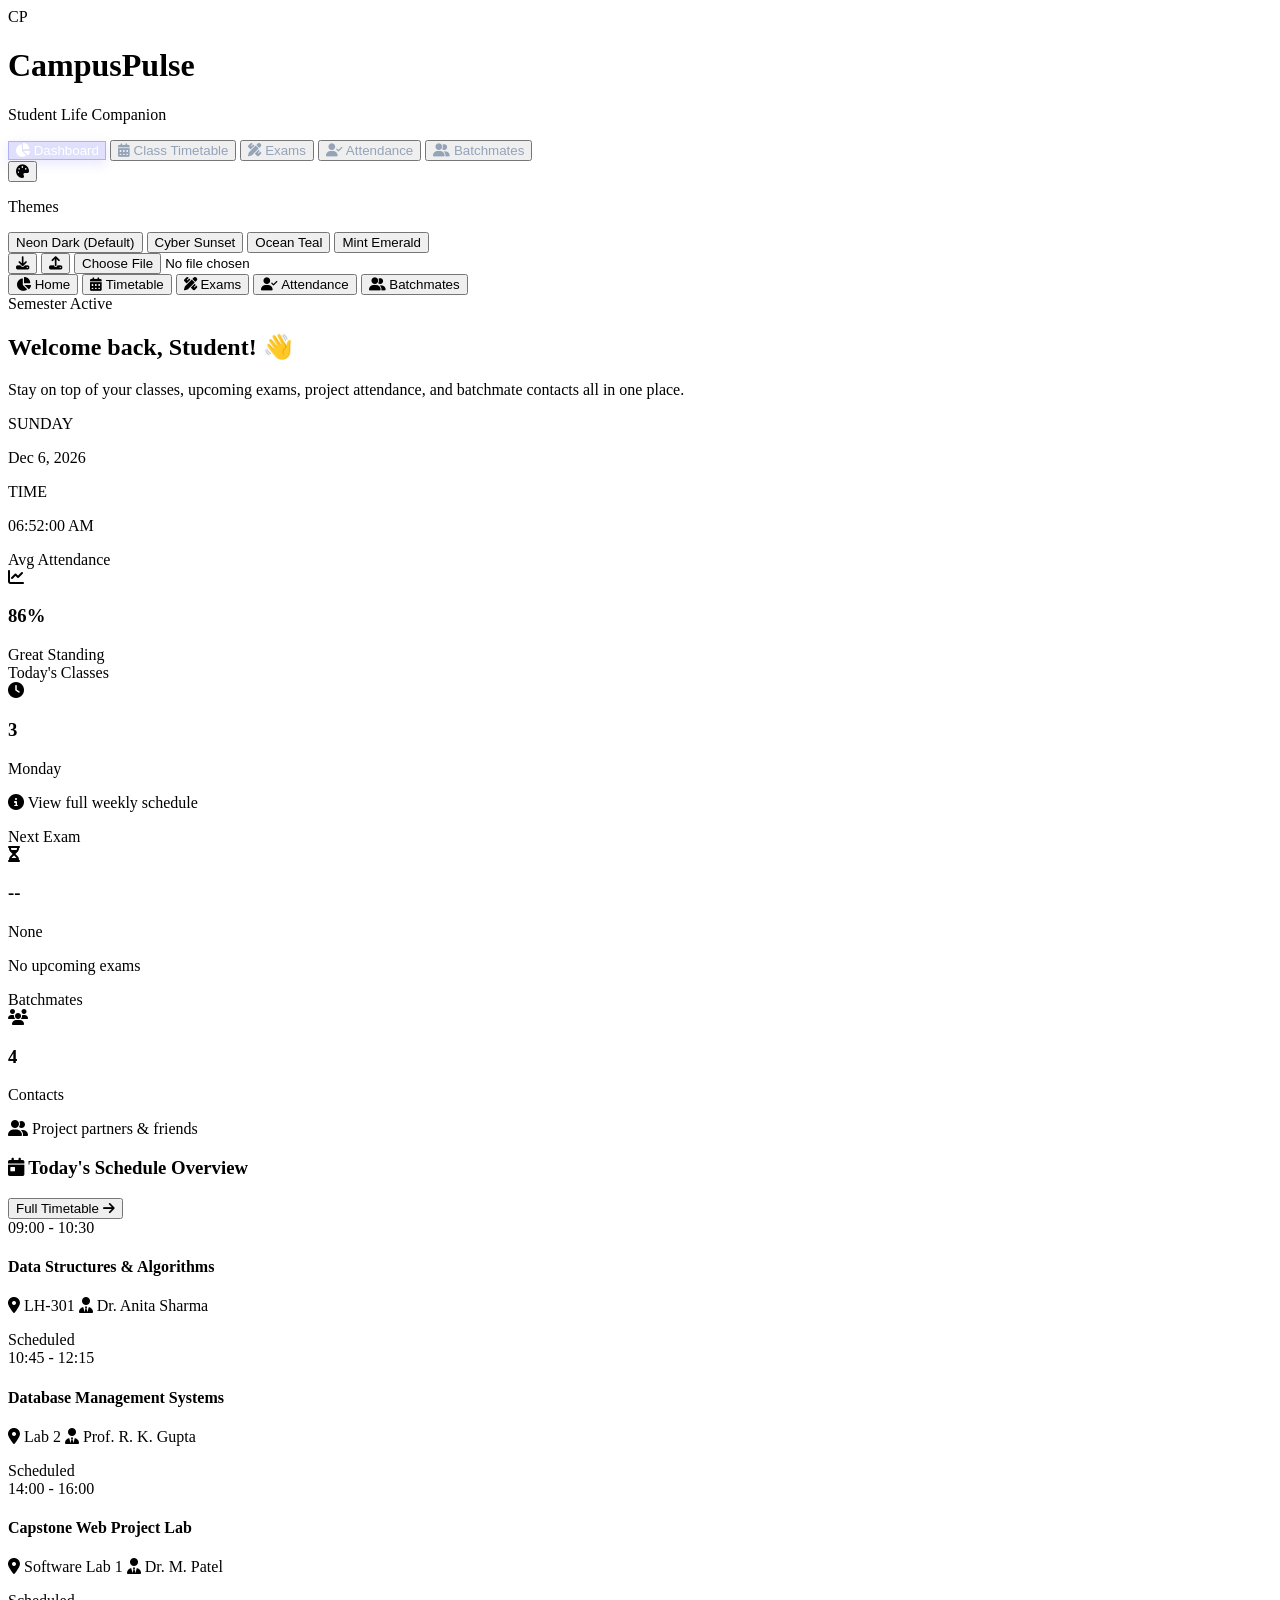
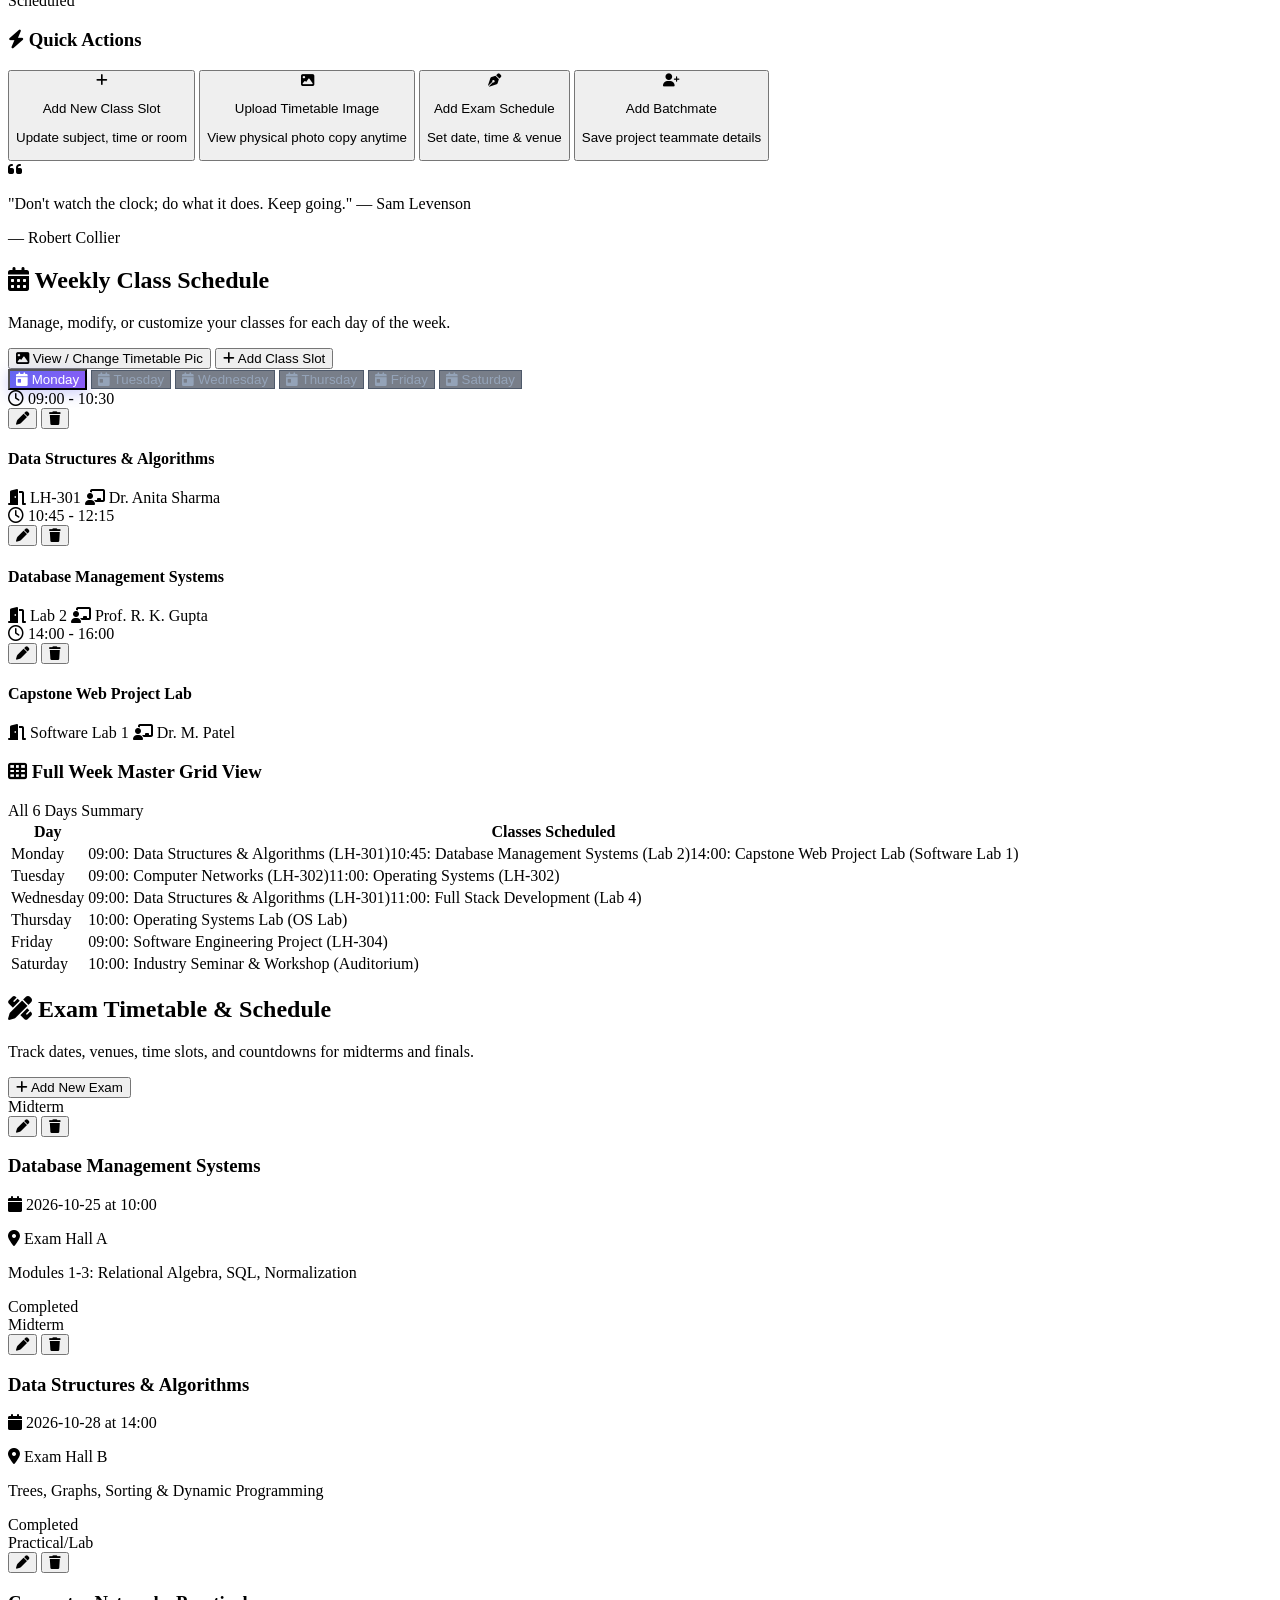
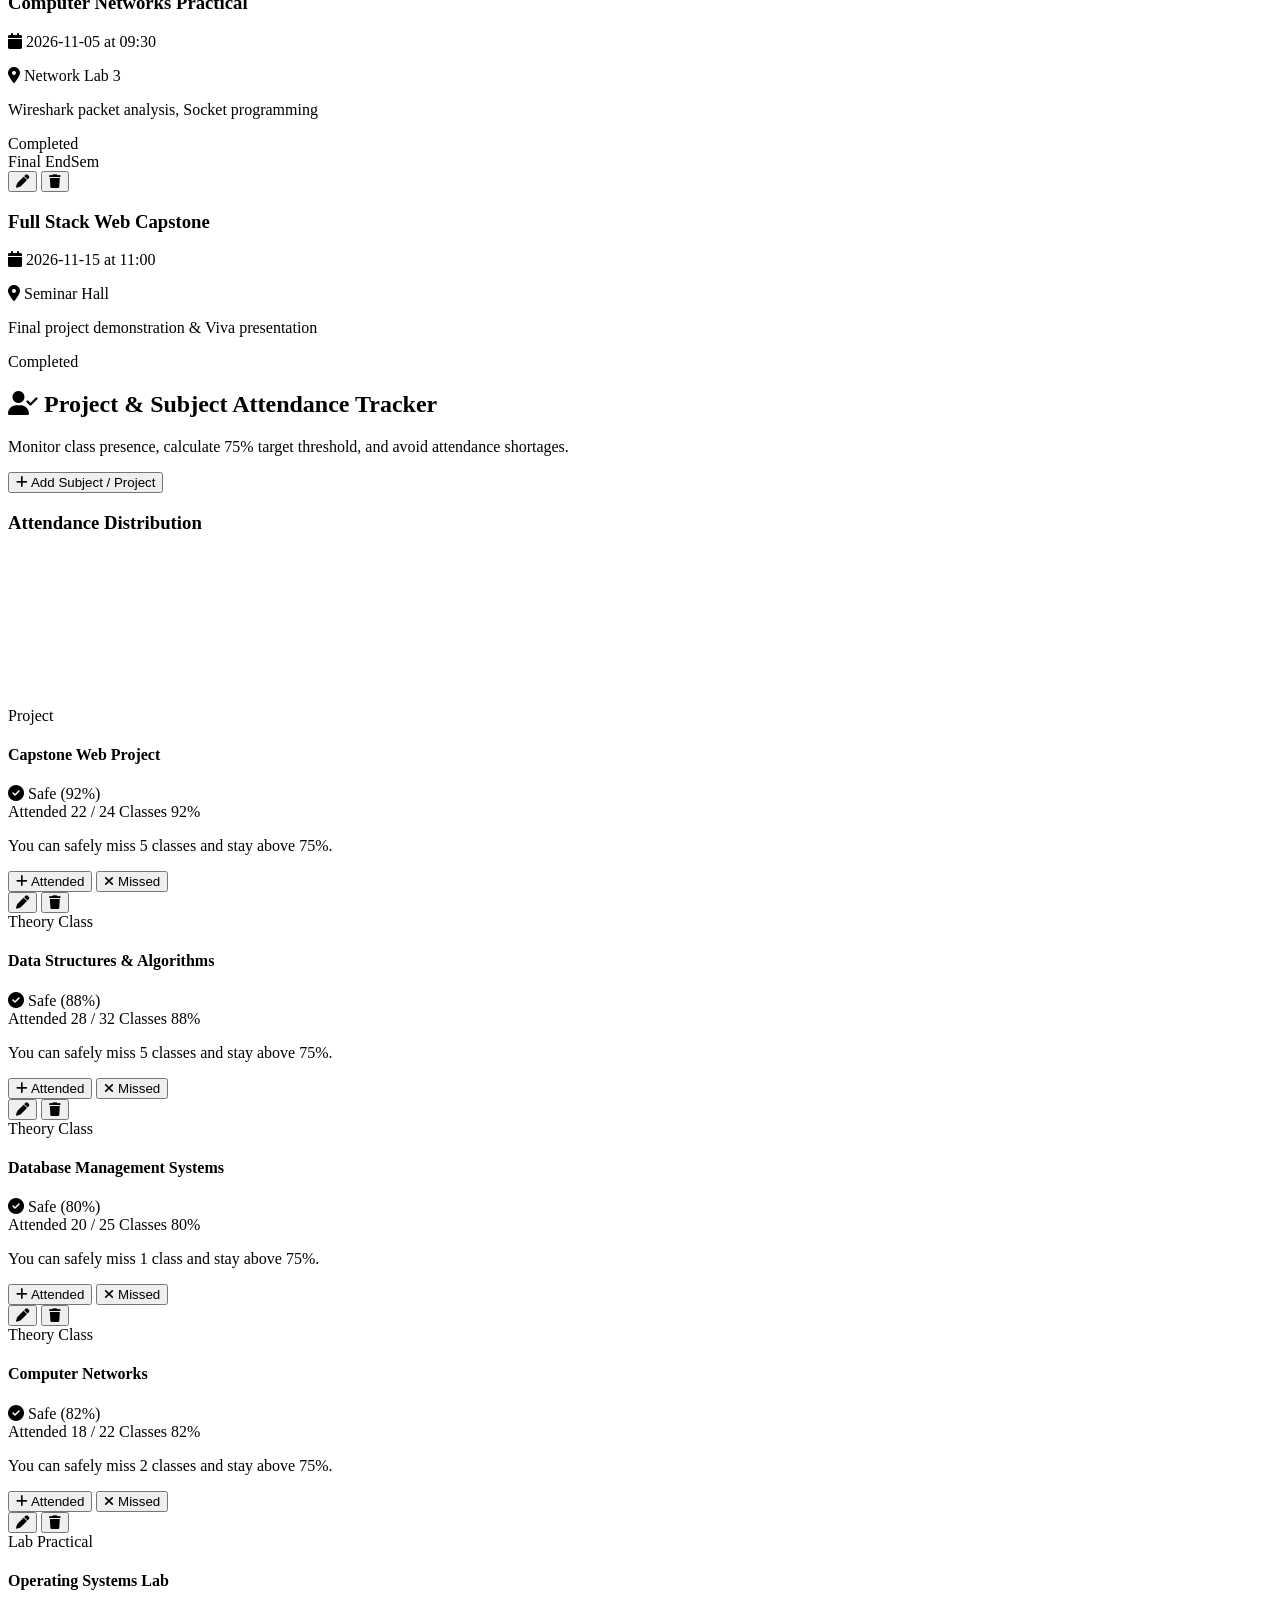
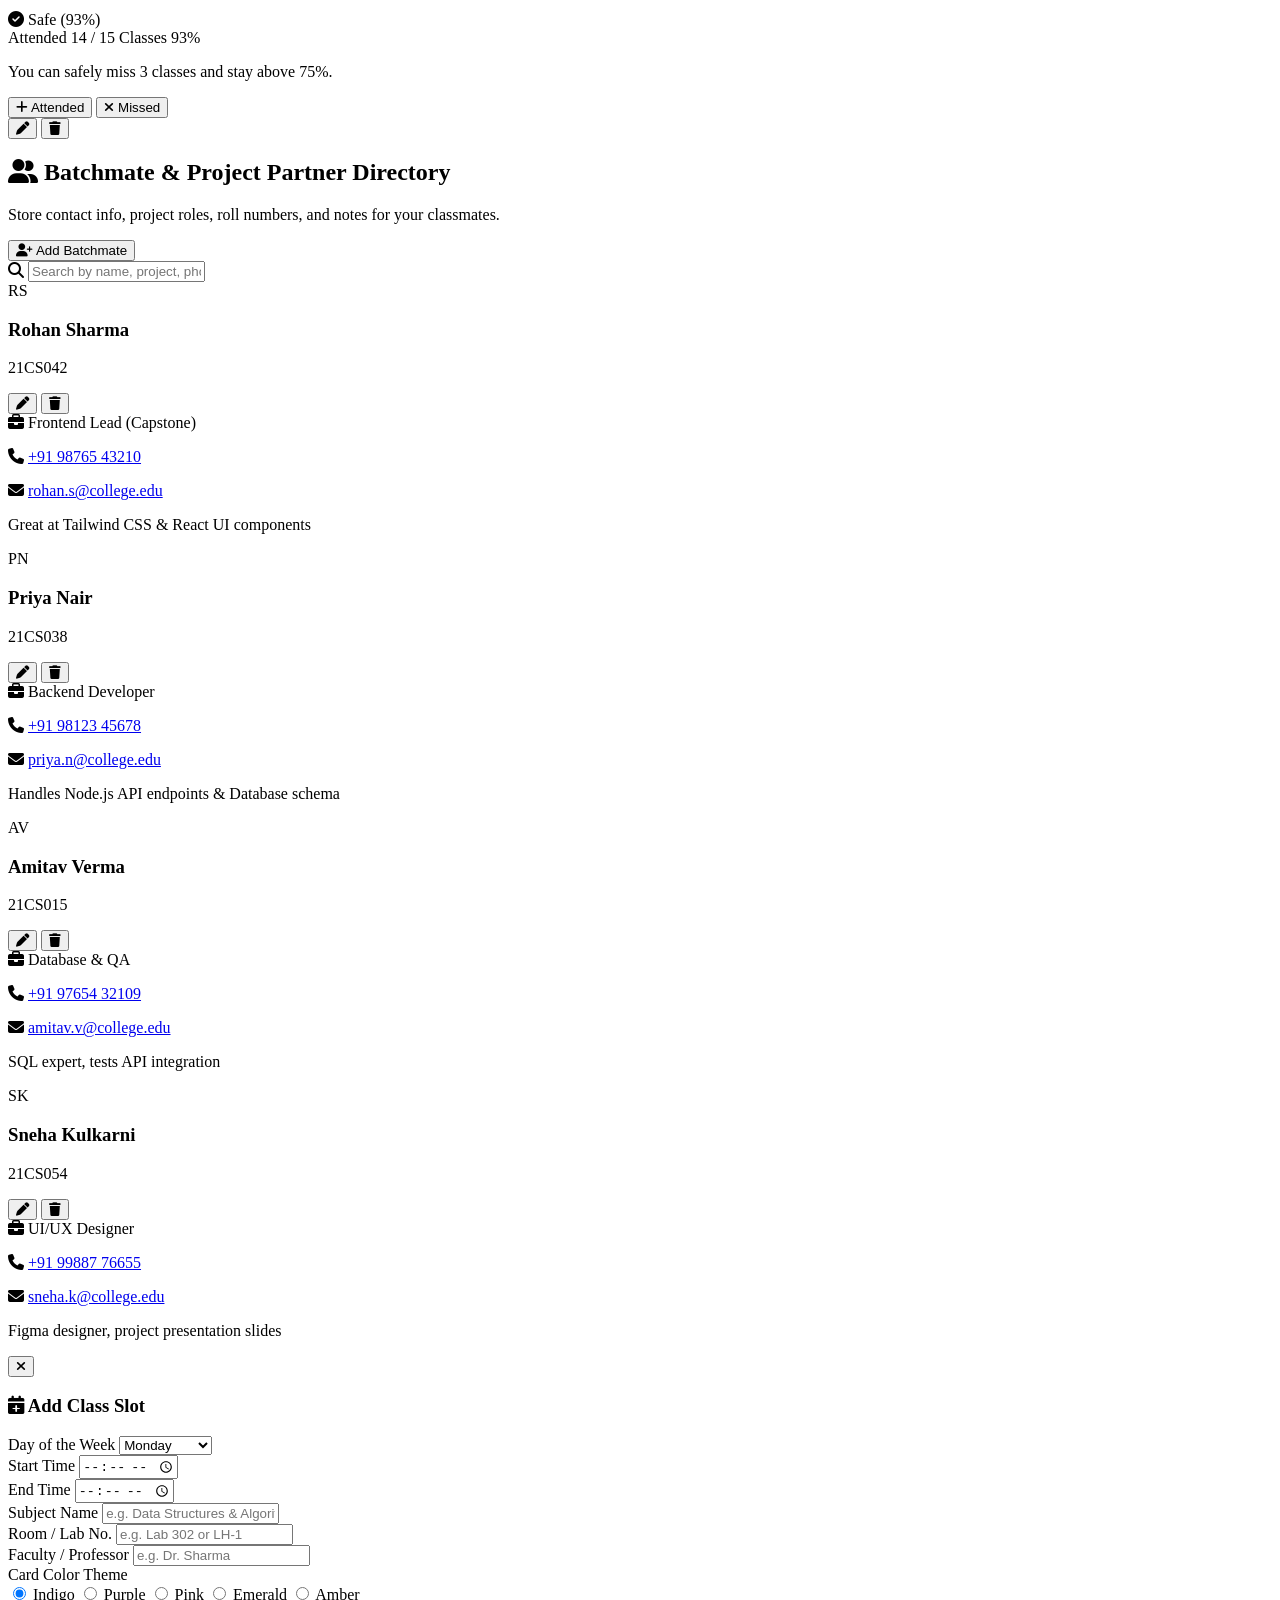
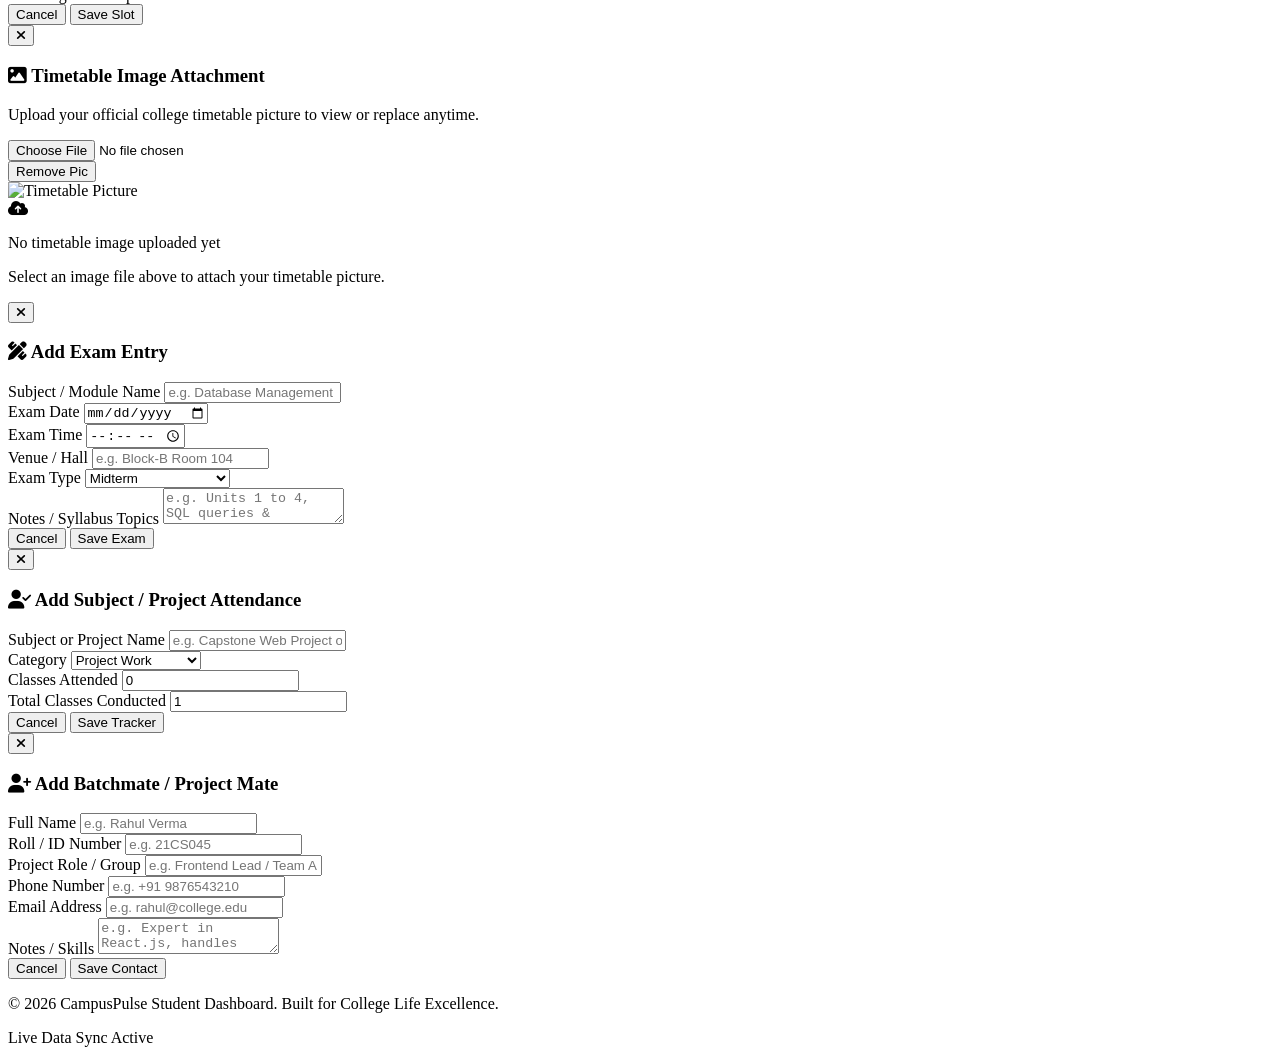
==== index.html @ f164ebaf "Initial commit for CampusPulse Student Dashboard" ====
<!DOCTYPE html>
<html lang="en" class="dark">
<head>
    <meta charset="UTF-8">
    <meta name="viewport" content="width=device-width, initial-scale=1.0">
    <title>CampusPulse - Ultimate Student Dashboard</title>
    <!-- Tailwind CSS CDN -->
    <script src="https://cdn.tailwindcss.com"></script>
    <script>
        tailwind.config = {
            darkMode: 'class',
            theme: {
                extend: {
                    colors: {
                        brand: {
                            50: '#f0f3ff',
                            100: '#e0e7ff',
                            500: '#6366f1',
                            600: '#4f46e5',
                            700: '#4338ca',
                            900: '#1e1b4b',
                        }
                    },
                    fontFamily: {
                        sans: ['Plus Jakarta Sans', 'Inter', 'sans-serif'],
                    }
                }
            }
        }
    </script>
    <!-- Google Fonts -->
    <link rel="preconnect" href="https://fonts.googleapis.com">
    <link rel="preconnect" href="https://fonts.gstatic.com" crossorigin>
    <link href="https://fonts.googleapis.com/css2?family=Plus+Jakarta+Sans:wght@300;400;500;600;700;800&display=swap" rel="stylesheet">
    <!-- FontAwesome & Lucide Icons -->
    <link rel="stylesheet" href="https://cdnjs.cloudflare.com/ajax/libs/font-awesome/6.4.0/css/all.min.css">
    <!-- Chart.js -->
    <script src="https://cdn.jsdelivr.net/npm/chart.js"></script>
    <!-- Web App Manifest for Mobile Installation -->
    <link rel="manifest" href="manifest.json">
    <meta name="theme-color" content="#6366f1">
    <!-- Custom Styles -->
    <link rel="stylesheet" href="styles.css">
</head>
<body class="bg-slate-900 text-slate-100 font-sans min-h-screen flex flex-col transition-colors duration-300 antialiased selection:bg-indigo-500 selection:text-white">

    <!-- Header / Navigation Bar -->
    <header class="sticky top-0 z-40 backdrop-blur-md bg-slate-900/80 border-b border-slate-800/80 px-4 lg:px-8 py-3 transition-all">
        <div class="max-w-7xl mx-auto flex items-center justify-between gap-4">
            <!-- Brand Logo -->
            <div class="flex items-center gap-3">
                <div class="w-10 h-10 rounded-xl bg-gradient-to-tr from-indigo-600 via-purple-600 to-pink-500 flex items-center justify-center shadow-lg shadow-indigo-500/20 text-white font-extrabold text-xl tracking-wider">
                    CP
                </div>
                <div>
                    <h1 class="font-bold text-lg leading-tight bg-gradient-to-r from-indigo-400 via-purple-300 to-pink-400 bg-clip-text text-transparent">CampusPulse</h1>
                    <p class="text-xs text-slate-400 font-medium">Student Life Companion</p>
                </div>
            </div>

            <!-- Quick Navigation Tabs -->
            <nav class="hidden md:flex items-center gap-1 bg-slate-800/60 p-1 rounded-xl border border-slate-700/50">
                <button onclick="switchTab('dashboard')" id="nav-dashboard" class="nav-btn active flex items-center gap-2 px-4 py-2 rounded-lg text-sm font-semibold transition-all">
                    <i class="fa-solid fa-chart-pie text-indigo-400"></i> Dashboard
                </button>
                <button onclick="switchTab('timetable')" id="nav-timetable" class="nav-btn flex items-center gap-2 px-4 py-2 rounded-lg text-sm font-semibold transition-all">
                    <i class="fa-solid fa-calendar-days text-purple-400"></i> Class Timetable
                </button>
                <button onclick="switchTab('exams')" id="nav-exams" class="nav-btn flex items-center gap-2 px-4 py-2 rounded-lg text-sm font-semibold transition-all">
                    <i class="fa-solid fa-pen-ruler text-pink-400"></i> Exams
                </button>
                <button onclick="switchTab('attendance')" id="nav-attendance" class="nav-btn flex items-center gap-2 px-4 py-2 rounded-lg text-sm font-semibold transition-all">
                    <i class="fa-solid fa-user-check text-emerald-400"></i> Attendance
                </button>
                <button onclick="switchTab('batchmates')" id="nav-batchmates" class="nav-btn flex items-center gap-2 px-4 py-2 rounded-lg text-sm font-semibold transition-all">
                    <i class="fa-solid fa-user-group text-amber-400"></i> Batchmates
                </button>
            </nav>

            <!-- Actions & Theme Toggle -->
            <div class="flex items-center gap-2">
                <!-- Theme Palette Selector -->
                <div class="relative group">
                    <button class="p-2.5 rounded-xl bg-slate-800 hover:bg-slate-700 border border-slate-700/60 text-slate-300 transition-all flex items-center gap-2" title="Change Theme">
                        <i class="fa-solid fa-palette text-pink-400"></i>
                    </button>
                    <div class="absolute right-0 top-full mt-2 w-48 bg-slate-800 border border-slate-700 rounded-xl shadow-2xl p-2 hidden group-hover:block z-50 animate-fade-in">
                        <p class="text-xs font-semibold text-slate-400 px-2 py-1 uppercase tracking-wider">Themes</p>
                        <button onclick="setTheme('neon')" class="w-full text-left px-3 py-2 rounded-lg text-xs font-medium hover:bg-slate-700 flex items-center gap-2">
                            <span class="w-3 h-3 rounded-full bg-gradient-to-r from-purple-500 to-indigo-500"></span> Neon Dark (Default)
                        </button>
                        <button onclick="setTheme('sunset')" class="w-full text-left px-3 py-2 rounded-lg text-xs font-medium hover:bg-slate-700 flex items-center gap-2">
                            <span class="w-3 h-3 rounded-full bg-gradient-to-r from-amber-500 to-rose-500"></span> Cyber Sunset
                        </button>
                        <button onclick="setTheme('ocean')" class="w-full text-left px-3 py-2 rounded-lg text-xs font-medium hover:bg-slate-700 flex items-center gap-2">
                            <span class="w-3 h-3 rounded-full bg-gradient-to-r from-cyan-500 to-blue-500"></span> Ocean Teal
                        </button>
                        <button onclick="setTheme('emerald')" class="w-full text-left px-3 py-2 rounded-lg text-xs font-medium hover:bg-slate-700 flex items-center gap-2">
                            <span class="w-3 h-3 rounded-full bg-gradient-to-r from-emerald-500 to-teal-500"></span> Mint Emerald
                        </button>
                    </div>
                </div>

                <!-- Export / Import Data -->
                <button onclick="exportData()" class="p-2.5 rounded-xl bg-slate-800 hover:bg-slate-700 border border-slate-700/60 text-slate-300 transition-all" title="Backup Data (JSON)">
                    <i class="fa-solid fa-download text-indigo-400"></i>
                </button>
                <button onclick="document.getElementById('import-file-input').click()" class="p-2.5 rounded-xl bg-slate-800 hover:bg-slate-700 border border-slate-700/60 text-slate-300 transition-all" title="Restore Data">
                    <i class="fa-solid fa-upload text-purple-400"></i>
                </button>
                <input type="file" id="import-file-input" class="hidden" accept=".json" onchange="importData(event)">
            </div>
        </div>

        <!-- Mobile Bottom Nav -->
        <div class="md:hidden flex items-center justify-around mt-3 pt-2 border-t border-slate-800/80 text-xs">
            <button onclick="switchTab('dashboard')" id="mob-nav-dashboard" class="flex flex-col items-center gap-1 py-1 text-slate-400 hover:text-indigo-400 font-medium">
                <i class="fa-solid fa-chart-pie text-base"></i> Home
            </button>
            <button onclick="switchTab('timetable')" id="mob-nav-timetable" class="flex flex-col items-center gap-1 py-1 text-slate-400 hover:text-purple-400 font-medium">
                <i class="fa-solid fa-calendar-days text-base"></i> Timetable
            </button>
            <button onclick="switchTab('exams')" id="mob-nav-exams" class="flex flex-col items-center gap-1 py-1 text-slate-400 hover:text-pink-400 font-medium">
                <i class="fa-solid fa-pen-ruler text-base"></i> Exams
            </button>
            <button onclick="switchTab('attendance')" id="mob-nav-attendance" class="flex flex-col items-center gap-1 py-1 text-slate-400 hover:text-emerald-400 font-medium">
                <i class="fa-solid fa-user-check text-base"></i> Attendance
            </button>
            <button onclick="switchTab('batchmates')" id="mob-nav-batchmates" class="flex flex-col items-center gap-1 py-1 text-slate-400 hover:text-amber-400 font-medium">
                <i class="fa-solid fa-user-group text-base"></i> Batchmates
            </button>
        </div>
    </header>

    <!-- Main Workspace Container -->
    <main class="max-w-7xl mx-auto w-full px-4 lg:px-8 py-6 flex-1 space-y-6">

        <!-- ==================== TAB 1: DASHBOARD ==================== -->
        <section id="tab-dashboard" class="tab-content space-y-6">
            <!-- Welcome Header Card -->
            <div class="relative overflow-hidden rounded-3xl bg-gradient-to-r from-indigo-900/90 via-purple-900/70 to-slate-900 border border-indigo-500/20 p-6 lg:p-8 shadow-2xl">
                <div class="absolute -right-10 -bottom-10 w-64 h-64 bg-indigo-500/10 rounded-full blur-3xl pointer-events-none"></div>
                <div class="absolute right-32 -top-10 w-48 h-48 bg-pink-500/10 rounded-full blur-3xl pointer-events-none"></div>

                <div class="relative z-10 flex flex-col md:flex-row md:items-center justify-between gap-6">
                    <div>
                        <div class="inline-flex items-center gap-2 px-3 py-1 rounded-full bg-indigo-500/20 border border-indigo-500/30 text-indigo-300 text-xs font-semibold mb-3">
                            <span class="w-2 h-2 rounded-full bg-emerald-400 animate-pulse"></span> Semester Active
                        </div>
                        <h2 class="text-2xl lg:text-3xl font-extrabold text-white tracking-tight">
                            Welcome back, <span id="greeting-name" class="bg-gradient-to-r from-indigo-300 to-pink-300 bg-clip-text text-transparent">Student</span>! 👋
                        </h2>
                        <p class="text-slate-300 text-sm mt-1 max-w-xl">
                            Stay on top of your classes, upcoming exams, project attendance, and batchmate contacts all in one place.
                        </p>
                    </div>

                    <div class="flex items-center gap-4 bg-slate-800/80 p-4 rounded-2xl border border-slate-700/60 backdrop-blur">
                        <div class="text-center px-2">
                            <p class="text-xs text-slate-400 uppercase font-bold tracking-wider" id="dash-current-day">TODAY</p>
                            <p class="text-xl font-extrabold text-white" id="dash-current-date">-- --</p>
                        </div>
                        <div class="h-8 w-px bg-slate-700"></div>
                        <div class="text-center px-2">
                            <p class="text-xs text-slate-400 uppercase font-bold tracking-wider">TIME</p>
                            <p class="text-xl font-extrabold text-indigo-400" id="dash-clock">00:00</p>
                        </div>
                    </div>
                </div>
            </div>

            <!-- Dashboard Stats Grid -->
            <div class="grid grid-cols-1 sm:grid-cols-2 lg:grid-cols-4 gap-4">
                <!-- Stat 1: Overall Attendance -->
                <div onclick="switchTab('attendance')" class="cursor-pointer group bg-slate-800/50 hover:bg-slate-800 border border-slate-700/60 p-5 rounded-2xl transition-all duration-300 hover:shadow-xl hover:border-emerald-500/40">
                    <div class="flex items-center justify-between mb-3">
                        <span class="text-xs font-bold text-slate-400 uppercase tracking-wider">Avg Attendance</span>
                        <div class="w-10 h-10 rounded-xl bg-emerald-500/10 border border-emerald-500/30 text-emerald-400 flex items-center justify-center text-lg group-hover:scale-110 transition-transform">
                            <i class="fa-solid fa-chart-line"></i>
                        </div>
                    </div>
                    <div class="flex items-baseline justify-between">
                        <h3 id="stat-attendance-pct" class="text-3xl font-extrabold text-white">0%</h3>
                        <span id="stat-attendance-status" class="px-2 py-0.5 rounded-full text-xs font-bold bg-emerald-500/20 text-emerald-300">Target 75%</span>
                    </div>
                    <div class="w-full bg-slate-700/50 h-2 rounded-full mt-3 overflow-hidden">
                        <div id="stat-attendance-bar" class="bg-gradient-to-r from-emerald-500 to-teal-400 h-full rounded-full transition-all duration-500" style="width: 0%"></div>
                    </div>
                </div>

                <!-- Stat 2: Today's Classes -->
                <div onclick="switchTab('timetable')" class="cursor-pointer group bg-slate-800/50 hover:bg-slate-800 border border-slate-700/60 p-5 rounded-2xl transition-all duration-300 hover:shadow-xl hover:border-purple-500/40">
                    <div class="flex items-center justify-between mb-3">
                        <span class="text-xs font-bold text-slate-400 uppercase tracking-wider">Today's Classes</span>
                        <div class="w-10 h-10 rounded-xl bg-purple-500/10 border border-purple-500/30 text-purple-400 flex items-center justify-center text-lg group-hover:scale-110 transition-transform">
                            <i class="fa-solid fa-clock"></i>
                        </div>
                    </div>
                    <div class="flex items-baseline justify-between">
                        <h3 id="stat-today-classes" class="text-3xl font-extrabold text-white">0</h3>
                        <span class="text-xs text-slate-400" id="stat-today-name">--</span>
                    </div>
                    <p class="text-xs text-slate-400 mt-3 flex items-center gap-1">
                        <i class="fa-solid fa-circle-info text-purple-400"></i> View full weekly schedule
                    </p>
                </div>

                <!-- Stat 3: Next Exam Countdown -->
                <div onclick="switchTab('exams')" class="cursor-pointer group bg-slate-800/50 hover:bg-slate-800 border border-slate-700/60 p-5 rounded-2xl transition-all duration-300 hover:shadow-xl hover:border-pink-500/40">
                    <div class="flex items-center justify-between mb-3">
                        <span class="text-xs font-bold text-slate-400 uppercase tracking-wider">Next Exam</span>
                        <div class="w-10 h-10 rounded-xl bg-pink-500/10 border border-pink-500/30 text-pink-400 flex items-center justify-center text-lg group-hover:scale-110 transition-transform">
                            <i class="fa-solid fa-hourglass-half"></i>
                        </div>
                    </div>
                    <div class="flex items-baseline justify-between">
                        <h3 id="stat-next-exam-days" class="text-3xl font-extrabold text-white">--</h3>
                        <span id="stat-next-exam-name" class="text-xs font-semibold text-pink-300 truncate max-w-[100px]">None</span>
                    </div>
                    <p class="text-xs text-slate-400 mt-3" id="stat-next-exam-date">No upcoming exams</p>
                </div>

                <!-- Stat 4: Total Batchmates -->
                <div onclick="switchTab('batchmates')" class="cursor-pointer group bg-slate-800/50 hover:bg-slate-800 border border-slate-700/60 p-5 rounded-2xl transition-all duration-300 hover:shadow-xl hover:border-amber-500/40">
                    <div class="flex items-center justify-between mb-3">
                        <span class="text-xs font-bold text-slate-400 uppercase tracking-wider">Batchmates</span>
                        <div class="w-10 h-10 rounded-xl bg-amber-500/10 border border-amber-500/30 text-amber-400 flex items-center justify-center text-lg group-hover:scale-110 transition-transform">
                            <i class="fa-solid fa-users"></i>
                        </div>
                    </div>
                    <div class="flex items-baseline justify-between">
                        <h3 id="stat-batchmates-count" class="text-3xl font-extrabold text-white">0</h3>
                        <span class="text-xs text-amber-400 bg-amber-500/10 px-2 py-0.5 rounded-full font-bold">Contacts</span>
                    </div>
                    <p class="text-xs text-slate-400 mt-3 flex items-center gap-1">
                        <i class="fa-solid fa-user-group text-amber-400"></i> Project partners & friends
                    </p>
                </div>
            </div>

            <!-- Two Column Section: Today's Schedule & Attendance Quick Overview -->
            <div class="grid grid-cols-1 lg:grid-cols-3 gap-6">
                <!-- Today's Live Schedule -->
                <div class="lg:col-span-2 bg-slate-800/40 border border-slate-700/60 rounded-3xl p-6 shadow-xl">
                    <div class="flex items-center justify-between mb-5">
                        <h3 class="text-lg font-bold text-white flex items-center gap-2">
                            <i class="fa-solid fa-calendar-day text-indigo-400"></i> Today's Schedule Overview
                        </h3>
                        <button onclick="switchTab('timetable')" class="text-xs font-bold text-indigo-400 hover:text-indigo-300 flex items-center gap-1">
                            Full Timetable <i class="fa-solid fa-arrow-right"></i>
                        </button>
                    </div>

                    <div id="dash-schedule-list" class="space-y-3">
                        <!-- Dynamic schedule items will render here -->
                    </div>
                </div>

                <!-- Quick Exam Radar / Quick Actions -->
                <div class="bg-slate-800/40 border border-slate-700/60 rounded-3xl p-6 shadow-xl flex flex-col justify-between">
                    <div>
                        <h3 class="text-lg font-bold text-white mb-4 flex items-center gap-2">
                            <i class="fa-solid fa-bolt text-amber-400"></i> Quick Actions
                        </h3>

                        <div class="space-y-3">
                            <button onclick="openTimetableModal()" class="w-full text-left p-3.5 rounded-2xl bg-indigo-600/20 border border-indigo-500/30 hover:bg-indigo-600/30 transition-all flex items-center gap-3 group">
                                <div class="w-10 h-10 rounded-xl bg-indigo-600 text-white flex items-center justify-center font-bold text-base shadow group-hover:scale-105 transition-transform">
                                    <i class="fa-solid fa-plus"></i>
                                </div>
                                <div>
                                    <p class="text-sm font-bold text-white">Add New Class Slot</p>
                                    <p class="text-xs text-indigo-300">Update subject, time or room</p>
                                </div>
                            </button>

                            <button onclick="openTimetablePicModal()" class="w-full text-left p-3.5 rounded-2xl bg-purple-600/20 border border-purple-500/30 hover:bg-purple-600/30 transition-all flex items-center gap-3 group">
                                <div class="w-10 h-10 rounded-xl bg-purple-600 text-white flex items-center justify-center font-bold text-base shadow group-hover:scale-105 transition-transform">
                                    <i class="fa-solid fa-image"></i>
                                </div>
                                <div>
                                    <p class="text-sm font-bold text-white">Upload Timetable Image</p>
                                    <p class="text-xs text-purple-300">View physical photo copy anytime</p>
                                </div>
                            </button>

                            <button onclick="openExamModal()" class="w-full text-left p-3.5 rounded-2xl bg-pink-600/20 border border-pink-500/30 hover:bg-pink-600/30 transition-all flex items-center gap-3 group">
                                <div class="w-10 h-10 rounded-xl bg-pink-600 text-white flex items-center justify-center font-bold text-base shadow group-hover:scale-105 transition-transform">
                                    <i class="fa-solid fa-pen-nib"></i>
                                </div>
                                <div>
                                    <p class="text-sm font-bold text-white">Add Exam Schedule</p>
                                    <p class="text-xs text-pink-300">Set date, time & venue</p>
                                </div>
                            </button>

                            <button onclick="openBatchmateModal()" class="w-full text-left p-3.5 rounded-2xl bg-amber-600/20 border border-amber-500/30 hover:bg-amber-600/30 transition-all flex items-center gap-3 group">
                                <div class="w-10 h-10 rounded-xl bg-amber-600 text-white flex items-center justify-center font-bold text-base shadow group-hover:scale-105 transition-transform">
                                    <i class="fa-solid fa-user-plus"></i>
                                </div>
                                <div>
                                    <p class="text-sm font-bold text-white">Add Batchmate</p>
                                    <p class="text-xs text-amber-300">Save project teammate details</p>
                                </div>
                            </button>
                        </div>
                    </div>

                    <!-- Motivational Quote Card -->
                    <div class="mt-6 p-4 rounded-2xl bg-slate-900/60 border border-slate-700/50 text-xs italic text-slate-300 flex items-start gap-3">
                        <i class="fa-solid fa-quote-left text-indigo-400 text-lg"></i>
                        <div>
                            <p id="daily-quote">"Success is the sum of small efforts, repeated day in and day out."</p>
                            <p class="text-[10px] text-slate-400 uppercase font-bold mt-1 font-sans">— Robert Collier</p>
                        </div>
                    </div>
                </div>
            </div>
        </section>


        <!-- ==================== TAB 2: CLASS TIMETABLE ==================== -->
        <section id="tab-timetable" class="tab-content hidden space-y-6">
            <!-- Timetable Top Control Bar -->
            <div class="flex flex-col sm:flex-row items-start sm:items-center justify-between gap-4 bg-slate-800/50 border border-slate-700/60 p-5 rounded-3xl">
                <div>
                    <h2 class="text-xl font-extrabold text-white flex items-center gap-2">
                        <i class="fa-solid fa-calendar-days text-purple-400"></i> Weekly Class Schedule
                    </h2>
                    <p class="text-xs text-slate-400 mt-1">Manage, modify, or customize your classes for each day of the week.</p>
                </div>

                <div class="flex flex-wrap items-center gap-3">
                    <button onclick="openTimetablePicModal()" class="px-4 py-2.5 rounded-xl bg-purple-600/20 hover:bg-purple-600/30 border border-purple-500/40 text-purple-300 text-xs font-bold transition-all flex items-center gap-2">
                        <i class="fa-solid fa-image"></i> View / Change Timetable Pic
                    </button>

                    <button onclick="openTimetableModal()" class="px-4 py-2.5 rounded-xl bg-gradient-to-r from-indigo-600 to-purple-600 hover:from-indigo-500 hover:to-purple-500 text-white text-xs font-bold shadow-lg shadow-indigo-600/25 transition-all flex items-center gap-2">
                        <i class="fa-solid fa-plus"></i> Add Class Slot
                    </button>
                </div>
            </div>

            <!-- Day Selector Tabs -->
            <div class="flex items-center gap-2 overflow-x-auto pb-2 scrollbar-none" id="day-tabs-container">
                <button onclick="selectTimetableDay('Monday')" class="day-tab active px-5 py-2.5 rounded-2xl font-bold text-xs transition-all flex items-center gap-2 whitespace-nowrap">
                    Monday
                </button>
                <button onclick="selectTimetableDay('Tuesday')" class="day-tab px-5 py-2.5 rounded-2xl font-bold text-xs transition-all flex items-center gap-2 whitespace-nowrap">
                    Tuesday
                </button>
                <button onclick="selectTimetableDay('Wednesday')" class="day-tab px-5 py-2.5 rounded-2xl font-bold text-xs transition-all flex items-center gap-2 whitespace-nowrap">
                    Wednesday
                </button>
                <button onclick="selectTimetableDay('Thursday')" class="day-tab px-5 py-2.5 rounded-2xl font-bold text-xs transition-all flex items-center gap-2 whitespace-nowrap">
                    Thursday
                </button>
                <button onclick="selectTimetableDay('Friday')" class="day-tab px-5 py-2.5 rounded-2xl font-bold text-xs transition-all flex items-center gap-2 whitespace-nowrap">
                    Friday
                </button>
                <button onclick="selectTimetableDay('Saturday')" class="day-tab px-5 py-2.5 rounded-2xl font-bold text-xs transition-all flex items-center gap-2 whitespace-nowrap">
                    Saturday
                </button>
            </div>

            <!-- Selected Day Class Slots Grid -->
            <div id="timetable-slots-grid" class="grid grid-cols-1 md:grid-cols-2 lg:grid-cols-3 gap-4">
                <!-- Dynamic timetable cards will render here -->
            </div>

            <!-- Full Week View Grid Accordion/Table -->
            <div class="bg-slate-800/40 border border-slate-700/60 rounded-3xl p-6 shadow-xl mt-8">
                <div class="flex items-center justify-between mb-4">
                    <h3 class="text-base font-bold text-white flex items-center gap-2">
                        <i class="fa-solid fa-table-cells text-indigo-400"></i> Full Week Master Grid View
                    </h3>
                    <span class="text-xs text-slate-400">All 6 Days Summary</span>
                </div>
                <div class="overflow-x-auto">
                    <table class="w-full text-left text-xs border-collapse">
                        <thead>
                            <tr class="border-b border-slate-700/80 text-slate-400 uppercase tracking-wider font-bold">
                                <th class="p-3 w-28">Day</th>
                                <th class="p-3">Classes Scheduled</th>
                            </tr>
                        </thead>
                        <tbody id="master-grid-tbody" class="divide-y divide-slate-800">
                            <!-- Dynamic row contents -->
                        </tbody>
                    </table>
                </div>
            </div>
        </section>


        <!-- ==================== TAB 3: EXAM TIMETABLE ==================== -->
        <section id="tab-exams" class="tab-content hidden space-y-6">
            <!-- Exam Header -->
            <div class="flex flex-col sm:flex-row items-start sm:items-center justify-between gap-4 bg-slate-800/50 border border-slate-700/60 p-5 rounded-3xl">
                <div>
                    <h2 class="text-xl font-extrabold text-white flex items-center gap-2">
                        <i class="fa-solid fa-pen-ruler text-pink-400"></i> Exam Timetable & Schedule
                    </h2>
                    <p class="text-xs text-slate-400 mt-1">Track dates, venues, time slots, and countdowns for midterms and finals.</p>
                </div>

                <button onclick="openExamModal()" class="px-4 py-2.5 rounded-xl bg-gradient-to-r from-pink-600 to-rose-600 hover:from-pink-500 hover:to-rose-500 text-white text-xs font-bold shadow-lg shadow-pink-600/25 transition-all flex items-center gap-2">
                    <i class="fa-solid fa-plus"></i> Add New Exam
                </button>
            </div>

            <!-- Exam List Grid -->
            <div id="exams-grid" class="grid grid-cols-1 md:grid-cols-2 lg:grid-cols-3 gap-5">
                <!-- Dynamic Exam Cards -->
            </div>
        </section>


        <!-- ==================== TAB 4: ATTENDANCE TRACKER ==================== -->
        <section id="tab-attendance" class="tab-content hidden space-y-6">
            <!-- Header -->
            <div class="flex flex-col sm:flex-row items-start sm:items-center justify-between gap-4 bg-slate-800/50 border border-slate-700/60 p-5 rounded-3xl">
                <div>
                    <h2 class="text-xl font-extrabold text-white flex items-center gap-2">
                        <i class="fa-solid fa-user-check text-emerald-400"></i> Project & Subject Attendance Tracker
                    </h2>
                    <p class="text-xs text-slate-400 mt-1">Monitor class presence, calculate 75% target threshold, and avoid attendance shortages.</p>
                </div>

                <button onclick="openAttendanceModal()" class="px-4 py-2.5 rounded-xl bg-gradient-to-r from-emerald-600 to-teal-600 hover:from-emerald-500 hover:to-teal-500 text-white text-xs font-bold shadow-lg shadow-emerald-600/25 transition-all flex items-center gap-2">
                    <i class="fa-solid fa-plus"></i> Add Subject / Project
                </button>
            </div>

            <!-- Attendance Summary & Chart Grid -->
            <div class="grid grid-cols-1 lg:grid-cols-3 gap-6">
                <!-- Chart Card -->
                <div class="bg-slate-800/40 border border-slate-700/60 rounded-3xl p-6 shadow-xl flex flex-col items-center justify-center">
                    <h3 class="text-sm font-bold text-slate-300 uppercase tracking-wider mb-4 text-center">Attendance Distribution</h3>
                    <div class="w-full max-w-[240px] h-[240px] relative flex items-center justify-center">
                        <canvas id="attendanceChart"></canvas>
                    </div>
                </div>

                <!-- Subject Wise Attendance Cards -->
                <div class="lg:col-span-2 space-y-4" id="attendance-list-container">
                    <!-- Dynamic attendance items -->
                </div>
            </div>
        </section>


        <!-- ==================== TAB 5: BATCHMATES DIRECTORY ==================== -->
        <section id="tab-batchmates" class="tab-content hidden space-y-6">
            <!-- Header -->
            <div class="flex flex-col sm:flex-row items-start sm:items-center justify-between gap-4 bg-slate-800/50 border border-slate-700/60 p-5 rounded-3xl">
                <div>
                    <h2 class="text-xl font-extrabold text-white flex items-center gap-2">
                        <i class="fa-solid fa-user-group text-amber-400"></i> Batchmate & Project Partner Directory
                    </h2>
                    <p class="text-xs text-slate-400 mt-1">Store contact info, project roles, roll numbers, and notes for your classmates.</p>
                </div>

                <button onclick="openBatchmateModal()" class="px-4 py-2.5 rounded-xl bg-gradient-to-r from-amber-600 to-orange-600 hover:from-amber-500 hover:to-orange-500 text-white text-xs font-bold shadow-lg shadow-amber-600/25 transition-all flex items-center gap-2">
                    <i class="fa-solid fa-user-plus"></i> Add Batchmate
                </button>
            </div>

            <!-- Search and Filter Bar -->
            <div class="flex flex-col sm:flex-row items-center gap-3">
                <div class="relative flex-1 w-full">
                    <i class="fa-solid fa-magnifying-glass absolute left-4 top-1/2 -translate-y-1/2 text-slate-400 text-sm"></i>
                    <input type="text" id="batchmate-search" oninput="filterBatchmates()" placeholder="Search by name, project, phone or roll number..." class="w-full pl-11 pr-4 py-3 rounded-2xl bg-slate-800/60 border border-slate-700/60 text-sm text-white focus:outline-none focus:border-amber-500/60 transition-all">
                </div>
            </div>

            <!-- Batchmates Grid -->
            <div id="batchmates-grid" class="grid grid-cols-1 md:grid-cols-2 lg:grid-cols-3 gap-5">
                <!-- Dynamic Batchmate Cards -->
            </div>
        </section>

    </main>


    <!-- ==================== MODALS ==================== -->

    <!-- MODAL 1: ADD / EDIT TIMETABLE SLOT -->
    <div id="modal-timetable" class="fixed inset-0 z-50 bg-slate-950/80 backdrop-blur-sm hidden items-center justify-center p-4">
        <div class="bg-slate-900 border border-slate-800 rounded-3xl w-full max-w-lg shadow-2xl p-6 relative animate-scale-up">
            <button onclick="closeModal('modal-timetable')" class="absolute top-5 right-5 text-slate-400 hover:text-white text-lg">
                <i class="fa-solid fa-xmark"></i>
            </button>
            <h3 id="modal-timetable-title" class="text-xl font-bold text-white mb-4 flex items-center gap-2">
                <i class="fa-solid fa-calendar-plus text-indigo-400"></i> Add Class Slot
            </h3>

            <form id="form-timetable" onsubmit="saveTimetableSlot(event)" class="space-y-4">
                <input type="hidden" id="tt-id">

                <div>
                    <label class="block text-xs font-semibold text-slate-300 mb-1">Day of the Week</label>
                    <select id="tt-day" required class="w-full px-4 py-2.5 rounded-xl bg-slate-800 border border-slate-700 text-sm text-white focus:outline-none focus:border-indigo-500">
                        <option value="Monday">Monday</option>
                        <option value="Tuesday">Tuesday</option>
                        <option value="Wednesday">Wednesday</option>
                        <option value="Thursday">Thursday</option>
                        <option value="Friday">Friday</option>
                        <option value="Saturday">Saturday</option>
                    </select>
                </div>

                <div class="grid grid-cols-2 gap-3">
                    <div>
                        <label class="block text-xs font-semibold text-slate-300 mb-1">Start Time</label>
                        <input type="time" id="tt-start-time" required class="w-full px-4 py-2.5 rounded-xl bg-slate-800 border border-slate-700 text-sm text-white focus:outline-none focus:border-indigo-500">
                    </div>
                    <div>
                        <label class="block text-xs font-semibold text-slate-300 mb-1">End Time</label>
                        <input type="time" id="tt-end-time" required class="w-full px-4 py-2.5 rounded-xl bg-slate-800 border border-slate-700 text-sm text-white focus:outline-none focus:border-indigo-500">
                    </div>
                </div>

                <div>
                    <label class="block text-xs font-semibold text-slate-300 mb-1">Subject Name</label>
                    <input type="text" id="tt-subject" required placeholder="e.g. Data Structures & Algorithms" class="w-full px-4 py-2.5 rounded-xl bg-slate-800 border border-slate-700 text-sm text-white focus:outline-none focus:border-indigo-500">
                </div>

                <div class="grid grid-cols-2 gap-3">
                    <div>
                        <label class="block text-xs font-semibold text-slate-300 mb-1">Room / Lab No.</label>
                        <input type="text" id="tt-room" placeholder="e.g. Lab 302 or LH-1" class="w-full px-4 py-2.5 rounded-xl bg-slate-800 border border-slate-700 text-sm text-white focus:outline-none focus:border-indigo-500">
                    </div>
                    <div>
                        <label class="block text-xs font-semibold text-slate-300 mb-1">Faculty / Professor</label>
                        <input type="text" id="tt-teacher" placeholder="e.g. Dr. Sharma" class="w-full px-4 py-2.5 rounded-xl bg-slate-800 border border-slate-700 text-sm text-white focus:outline-none focus:border-indigo-500">
                    </div>
                </div>

                <div>
                    <label class="block text-xs font-semibold text-slate-300 mb-1">Card Color Theme</label>
                    <div class="flex items-center gap-3">
                        <label class="cursor-pointer flex items-center gap-1.5">
                            <input type="radio" name="tt-color" value="indigo" checked class="accent-indigo-500">
                            <span class="w-4 h-4 rounded-full bg-indigo-500 inline-block"></span> Indigo
                        </label>
                        <label class="cursor-pointer flex items-center gap-1.5">
                            <input type="radio" name="tt-color" value="purple" class="accent-purple-500">
                            <span class="w-4 h-4 rounded-full bg-purple-500 inline-block"></span> Purple
                        </label>
                        <label class="cursor-pointer flex items-center gap-1.5">
                            <input type="radio" name="tt-color" value="pink" class="accent-pink-500">
                            <span class="w-4 h-4 rounded-full bg-pink-500 inline-block"></span> Pink
                        </label>
                        <label class="cursor-pointer flex items-center gap-1.5">
                            <input type="radio" name="tt-color" value="emerald" class="accent-emerald-500">
                            <span class="w-4 h-4 rounded-full bg-emerald-500 inline-block"></span> Emerald
                        </label>
                        <label class="cursor-pointer flex items-center gap-1.5">
                            <input type="radio" name="tt-color" value="amber" class="accent-amber-500">
                            <span class="w-4 h-4 rounded-full bg-amber-500 inline-block"></span> Amber
                        </label>
                    </div>
                </div>

                <div class="pt-4 flex items-center justify-end gap-3 border-t border-slate-800">
                    <button type="button" onclick="closeModal('modal-timetable')" class="px-4 py-2 rounded-xl bg-slate-800 hover:bg-slate-700 text-slate-300 text-xs font-semibold">Cancel</button>
                    <button type="submit" class="px-5 py-2 rounded-xl bg-indigo-600 hover:bg-indigo-500 text-white text-xs font-bold shadow-lg shadow-indigo-600/30">Save Slot</button>
                </div>
            </form>
        </div>
    </div>


    <!-- MODAL 2: UPLOAD & VIEW TIMETABLE IMAGE -->
    <div id="modal-timetable-pic" class="fixed inset-0 z-50 bg-slate-950/85 backdrop-blur-sm hidden items-center justify-center p-4">
        <div class="bg-slate-900 border border-slate-800 rounded-3xl w-full max-w-3xl shadow-2xl p-6 relative max-h-[90vh] flex flex-col animate-scale-up">
            <button onclick="closeModal('modal-timetable-pic')" class="absolute top-5 right-5 text-slate-400 hover:text-white text-lg">
                <i class="fa-solid fa-xmark"></i>
            </button>
            <h3 class="text-xl font-bold text-white mb-2 flex items-center gap-2">
                <i class="fa-solid fa-image text-purple-400"></i> Timetable Image Attachment
            </h3>
            <p class="text-xs text-slate-400 mb-4">Upload your official college timetable picture to view or replace anytime.</p>

            <div class="flex flex-col sm:flex-row items-center justify-between gap-4 mb-4 bg-slate-800/60 p-4 rounded-2xl border border-slate-700/60">
                <input type="file" id="tt-image-input" accept="image/*" class="text-xs text-slate-300 file:mr-4 file:py-2 file:px-4 file:rounded-xl file:border-0 file:text-xs file:font-semibold file:bg-purple-600 file:text-white hover:file:bg-purple-500 cursor-pointer">
                <div class="flex gap-2">
                    <button onclick="removeTimetablePic()" class="px-3 py-1.5 rounded-xl bg-rose-600/20 text-rose-300 hover:bg-rose-600/30 text-xs font-semibold">Remove Pic</button>
                </div>
            </div>

            <!-- Image View Box -->
            <div class="flex-1 overflow-auto bg-slate-950 rounded-2xl border border-slate-800 p-2 flex items-center justify-center min-h-[300px]">
                <img id="tt-image-preview" src="" alt="Timetable Picture" class="max-w-full max-h-[60vh] object-contain rounded-xl hidden">
                <div id="tt-image-placeholder" class="text-center p-8">
                    <i class="fa-solid fa-cloud-arrow-up text-4xl text-purple-400/50 mb-3"></i>
                    <p class="text-sm font-semibold text-slate-300">No timetable image uploaded yet</p>
                    <p class="text-xs text-slate-500 mt-1">Select an image file above to attach your timetable picture.</p>
                </div>
            </div>
        </div>
    </div>


    <!-- MODAL 3: ADD / EDIT EXAM -->
    <div id="modal-exam" class="fixed inset-0 z-50 bg-slate-950/80 backdrop-blur-sm hidden items-center justify-center p-4">
        <div class="bg-slate-900 border border-slate-800 rounded-3xl w-full max-w-lg shadow-2xl p-6 relative animate-scale-up">
            <button onclick="closeModal('modal-exam')" class="absolute top-5 right-5 text-slate-400 hover:text-white text-lg">
                <i class="fa-solid fa-xmark"></i>
            </button>
            <h3 id="modal-exam-title" class="text-xl font-bold text-white mb-4 flex items-center gap-2">
                <i class="fa-solid fa-pen-ruler text-pink-400"></i> Add Exam Entry
            </h3>

            <form id="form-exam" onsubmit="saveExam(event)" class="space-y-4">
                <input type="hidden" id="exam-id">

                <div>
                    <label class="block text-xs font-semibold text-slate-300 mb-1">Subject / Module Name</label>
                    <input type="text" id="exam-subject" required placeholder="e.g. Database Management Systems" class="w-full px-4 py-2.5 rounded-xl bg-slate-800 border border-slate-700 text-sm text-white focus:outline-none focus:border-pink-500">
                </div>

                <div class="grid grid-cols-2 gap-3">
                    <div>
                        <label class="block text-xs font-semibold text-slate-300 mb-1">Exam Date</label>
                        <input type="date" id="exam-date" required class="w-full px-4 py-2.5 rounded-xl bg-slate-800 border border-slate-700 text-sm text-white focus:outline-none focus:border-pink-500">
                    </div>
                    <div>
                        <label class="block text-xs font-semibold text-slate-300 mb-1">Exam Time</label>
                        <input type="time" id="exam-time" required class="w-full px-4 py-2.5 rounded-xl bg-slate-800 border border-slate-700 text-sm text-white focus:outline-none focus:border-pink-500">
                    </div>
                </div>

                <div class="grid grid-cols-2 gap-3">
                    <div>
                        <label class="block text-xs font-semibold text-slate-300 mb-1">Venue / Hall</label>
                        <input type="text" id="exam-venue" placeholder="e.g. Block-B Room 104" class="w-full px-4 py-2.5 rounded-xl bg-slate-800 border border-slate-700 text-sm text-white focus:outline-none focus:border-pink-500">
                    </div>
                    <div>
                        <label class="block text-xs font-semibold text-slate-300 mb-1">Exam Type</label>
                        <select id="exam-type" class="w-full px-4 py-2.5 rounded-xl bg-slate-800 border border-slate-700 text-sm text-white focus:outline-none focus:border-pink-500">
                            <option value="Midterm">Midterm</option>
                            <option value="Final EndSem">Final EndSem</option>
                            <option value="Practical/Lab">Practical / Lab Exam</option>
                            <option value="Quiz / Test">Quiz / Class Test</option>
                        </select>
                    </div>
                </div>

                <div>
                    <label class="block text-xs font-semibold text-slate-300 mb-1">Notes / Syllabus Topics</label>
                    <textarea id="exam-notes" rows="2" placeholder="e.g. Units 1 to 4, SQL queries & Normalization" class="w-full px-4 py-2.5 rounded-xl bg-slate-800 border border-slate-700 text-sm text-white focus:outline-none focus:border-pink-500"></textarea>
                </div>

                <div class="pt-4 flex items-center justify-end gap-3 border-t border-slate-800">
                    <button type="button" onclick="closeModal('modal-exam')" class="px-4 py-2 rounded-xl bg-slate-800 hover:bg-slate-700 text-slate-300 text-xs font-semibold">Cancel</button>
                    <button type="submit" class="px-5 py-2 rounded-xl bg-pink-600 hover:bg-pink-500 text-white text-xs font-bold shadow-lg shadow-pink-600/30">Save Exam</button>
                </div>
            </form>
        </div>
    </div>


    <!-- MODAL 4: ADD / EDIT ATTENDANCE -->
    <div id="modal-attendance" class="fixed inset-0 z-50 bg-slate-950/80 backdrop-blur-sm hidden items-center justify-center p-4">
        <div class="bg-slate-900 border border-slate-800 rounded-3xl w-full max-w-lg shadow-2xl p-6 relative animate-scale-up">
            <button onclick="closeModal('modal-attendance')" class="absolute top-5 right-5 text-slate-400 hover:text-white text-lg">
                <i class="fa-solid fa-xmark"></i>
            </button>
            <h3 id="modal-attendance-title" class="text-xl font-bold text-white mb-4 flex items-center gap-2">
                <i class="fa-solid fa-user-check text-emerald-400"></i> Add Subject / Project Attendance
            </h3>

            <form id="form-attendance" onsubmit="saveAttendance(event)" class="space-y-4">
                <input type="hidden" id="att-id">

                <div>
                    <label class="block text-xs font-semibold text-slate-300 mb-1">Subject or Project Name</label>
                    <input type="text" id="att-name" required placeholder="e.g. Capstone Web Project or Mathematics III" class="w-full px-4 py-2.5 rounded-xl bg-slate-800 border border-slate-700 text-sm text-white focus:outline-none focus:border-emerald-500">
                </div>

                <div>
                    <label class="block text-xs font-semibold text-slate-300 mb-1">Category</label>
                    <select id="att-category" class="w-full px-4 py-2.5 rounded-xl bg-slate-800 border border-slate-700 text-sm text-white focus:outline-none focus:border-emerald-500">
                        <option value="Project">Project Work</option>
                        <option value="Theory Class">Theory Class</option>
                        <option value="Lab Practical">Lab Practical</option>
                        <option value="Seminar / Elective">Seminar / Elective</option>
                    </select>
                </div>

                <div class="grid grid-cols-2 gap-3">
                    <div>
                        <label class="block text-xs font-semibold text-slate-300 mb-1">Classes Attended</label>
                        <input type="number" id="att-attended" min="0" required value="0" class="w-full px-4 py-2.5 rounded-xl bg-slate-800 border border-slate-700 text-sm text-white focus:outline-none focus:border-emerald-500">
                    </div>
                    <div>
                        <label class="block text-xs font-semibold text-slate-300 mb-1">Total Classes Conducted</label>
                        <input type="number" id="att-total" min="1" required value="1" class="w-full px-4 py-2.5 rounded-xl bg-slate-800 border border-slate-700 text-sm text-white focus:outline-none focus:border-emerald-500">
                    </div>
                </div>

                <div class="pt-4 flex items-center justify-end gap-3 border-t border-slate-800">
                    <button type="button" onclick="closeModal('modal-attendance')" class="px-4 py-2 rounded-xl bg-slate-800 hover:bg-slate-700 text-slate-300 text-xs font-semibold">Cancel</button>
                    <button type="submit" class="px-5 py-2 rounded-xl bg-emerald-600 hover:bg-emerald-500 text-white text-xs font-bold shadow-lg shadow-emerald-600/30">Save Tracker</button>
                </div>
            </form>
        </div>
    </div>


    <!-- MODAL 5: ADD / EDIT BATCHMATE -->
    <div id="modal-batchmate" class="fixed inset-0 z-50 bg-slate-950/80 backdrop-blur-sm hidden items-center justify-center p-4">
        <div class="bg-slate-900 border border-slate-800 rounded-3xl w-full max-w-lg shadow-2xl p-6 relative animate-scale-up">
            <button onclick="closeModal('modal-batchmate')" class="absolute top-5 right-5 text-slate-400 hover:text-white text-lg">
                <i class="fa-solid fa-xmark"></i>
            </button>
            <h3 id="modal-batchmate-title" class="text-xl font-bold text-white mb-4 flex items-center gap-2">
                <i class="fa-solid fa-user-plus text-amber-400"></i> Add Batchmate / Project Mate
            </h3>

            <form id="form-batchmate" onsubmit="saveBatchmate(event)" class="space-y-4">
                <input type="hidden" id="bm-id">

                <div>
                    <label class="block text-xs font-semibold text-slate-300 mb-1">Full Name</label>
                    <input type="text" id="bm-name" required placeholder="e.g. Rahul Verma" class="w-full px-4 py-2.5 rounded-xl bg-slate-800 border border-slate-700 text-sm text-white focus:outline-none focus:border-amber-500">
                </div>

                <div class="grid grid-cols-2 gap-3">
                    <div>
                        <label class="block text-xs font-semibold text-slate-300 mb-1">Roll / ID Number</label>
                        <input type="text" id="bm-roll" placeholder="e.g. 21CS045" class="w-full px-4 py-2.5 rounded-xl bg-slate-800 border border-slate-700 text-sm text-white focus:outline-none focus:border-amber-500">
                    </div>
                    <div>
                        <label class="block text-xs font-semibold text-slate-300 mb-1">Project Role / Group</label>
                        <input type="text" id="bm-role" placeholder="e.g. Frontend Lead / Team A" class="w-full px-4 py-2.5 rounded-xl bg-slate-800 border border-slate-700 text-sm text-white focus:outline-none focus:border-amber-500">
                    </div>
                </div>

                <div class="grid grid-cols-2 gap-3">
                    <div>
                        <label class="block text-xs font-semibold text-slate-300 mb-1">Phone Number</label>
                        <input type="tel" id="bm-phone" placeholder="e.g. +91 9876543210" class="w-full px-4 py-2.5 rounded-xl bg-slate-800 border border-slate-700 text-sm text-white focus:outline-none focus:border-amber-500">
                    </div>
                    <div>
                        <label class="block text-xs font-semibold text-slate-300 mb-1">Email Address</label>
                        <input type="email" id="bm-email" placeholder="e.g. rahul@college.edu" class="w-full px-4 py-2.5 rounded-xl bg-slate-800 border border-slate-700 text-sm text-white focus:outline-none focus:border-amber-500">
                    </div>
                </div>

                <div>
                    <label class="block text-xs font-semibold text-slate-300 mb-1">Notes / Skills</label>
                    <textarea id="bm-notes" rows="2" placeholder="e.g. Expert in React.js, handles Backend API" class="w-full px-4 py-2.5 rounded-xl bg-slate-800 border border-slate-700 text-sm text-white focus:outline-none focus:border-amber-500"></textarea>
                </div>

                <div class="pt-4 flex items-center justify-end gap-3 border-t border-slate-800">
                    <button type="button" onclick="closeModal('modal-batchmate')" class="px-4 py-2 rounded-xl bg-slate-800 hover:bg-slate-700 text-slate-300 text-xs font-semibold">Cancel</button>
                    <button type="submit" class="px-5 py-2 rounded-xl bg-amber-600 hover:bg-amber-500 text-white text-xs font-bold shadow-lg shadow-amber-600/30">Save Contact</button>
                </div>
            </form>
        </div>
    </div>


    <!-- Footer -->
    <footer class="mt-auto border-t border-slate-800/80 bg-slate-950/60 py-6 text-center text-xs text-slate-500">
        <div class="max-w-7xl mx-auto px-4 flex flex-col sm:flex-row items-center justify-between gap-3">
            <p>© 2026 CampusPulse Student Dashboard. Built for College Life Excellence.</p>
            <p class="flex items-center gap-2">
                <span class="inline-block w-2 h-2 rounded-full bg-emerald-400"></span> Live Data Sync Active
            </p>
        </div>
    </footer>

    <!-- App Logic Script -->
    <script src="app.js"></script>
</body>
</html>
---- styles.css ----
/* Custom styles for CampusPulse */

/* Smooth tab switching transition */
.tab-content {
    animation: fadeIn 0.3s ease-in-out forwards;
}

@keyframes fadeIn {
    from {
        opacity: 0;
        transform: translateY(8px);
    }
    to {
        opacity: 1;
        transform: translateY(0);
    }
}

/* Modal scale up animation */
.animate-scale-up {
    animation: scaleUp 0.25s cubic-bezier(0.16, 1, 0.3, 1) forwards;
}

@keyframes scaleUp {
    from {
        opacity: 0;
        transform: scale(0.95);
    }
    to {
        opacity: 1;
        transform: scale(1);
    }
}

/* Custom Scrollbars */
::-webkit-scrollbar {
    width: 6px;
    height: 6px;
}
::-webkit-scrollbar-track {
    background: rgba(15, 23, 42, 0.6);
}
::-webkit-scrollbar-thumb {
    background: rgba(99, 102, 241, 0.4);
    border-radius: 9999px;
}
::-webkit-scrollbar-thumb:hover {
    background: rgba(99, 102, 241, 0.7);
}

/* Active Nav Button */
.nav-btn.active {
    background-color: rgba(99, 102, 241, 0.2);
    color: #ffffff;
    border: 1px solid rgba(99, 102, 241, 0.4);
    box-shadow: 0 4px 12px rgba(99, 102, 241, 0.15);
}

.nav-btn:not(.active) {
    color: #94a3b8;
}
.nav-btn:not(.active):hover {
    color: #f8fafc;
    background-color: rgba(255, 255, 255, 0.05);
}

/* Active Day Tab */
.day-tab.active {
    background: linear-gradient(135deg, #6366f1 0%, #8b5cf6 100%);
    color: #ffffff;
    box-shadow: 0 4px 14px rgba(99, 102, 241, 0.3);
}
.day-tab:not(.active) {
    background-color: rgba(30, 41, 59, 0.6);
    color: #94a3b8;
    border: 1px solid rgba(51, 65, 85, 0.6);
}
.day-tab:not(.active):hover {
    background-color: rgba(51, 65, 85, 0.8);
    color: #ffffff;
}

/* Themes */
body.theme-sunset {
    background-color: #1a0f1d;
}
body.theme-sunset .nav-btn.active {
    background-color: rgba(244, 63, 94, 0.2);
    border-color: rgba(244, 63, 94, 0.4);
}

body.theme-ocean {
    background-color: #0b192c;
}
body.theme-ocean .nav-btn.active {
    background-color: rgba(14, 165, 233, 0.2);
    border-color: rgba(14, 165, 233, 0.4);
}

body.theme-emerald {
    background-color: #06201b;
}
body.theme-emerald .nav-btn.active {
    background-color: rgba(16, 185, 129, 0.2);
    border-color: rgba(16, 185, 129, 0.4);
}
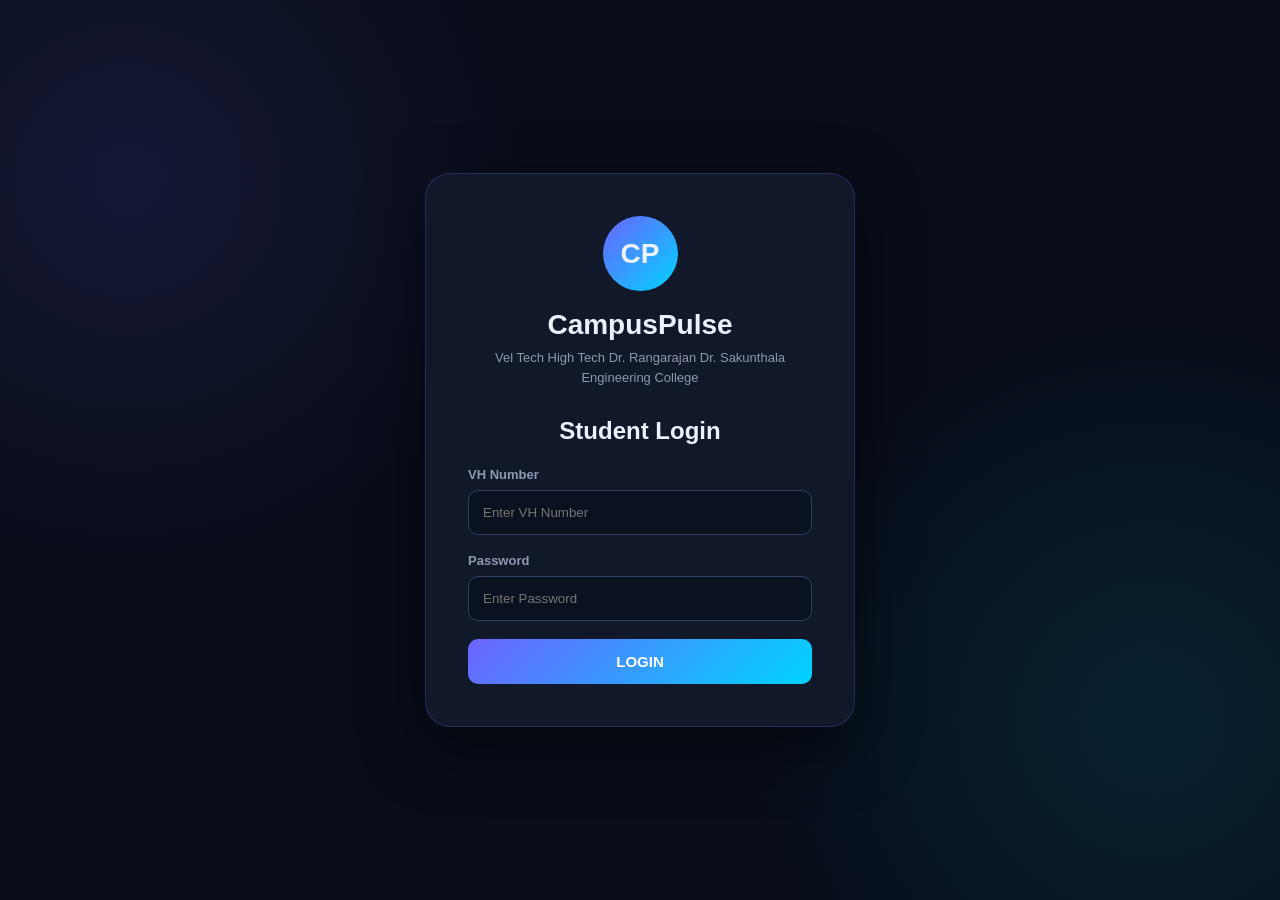
==== commit 467afc6a: "Update CampusPulse dashboard with live real-time clock, profile editor, timetable, and documentation" ====
--- a/index.html
+++ b/index.html
@@ -1,780 +1,2997 @@
 <!DOCTYPE html>
-<html lang="en" class="dark">
+<html lang="en">
+
 <head>
-    <meta charset="UTF-8">
-    <meta name="viewport" content="width=device-width, initial-scale=1.0">
-    <title>CampusPulse - Ultimate Student Dashboard</title>
-    <!-- Tailwind CSS CDN -->
-    <script src="https://cdn.tailwindcss.com"></script>
-    <script>
-        tailwind.config = {
-            darkMode: 'class',
-            theme: {
-                extend: {
-                    colors: {
-                        brand: {
-                            50: '#f0f3ff',
-                            100: '#e0e7ff',
-                            500: '#6366f1',
-                            600: '#4f46e5',
-                            700: '#4338ca',
-                            900: '#1e1b4b',
-                        }
-                    },
-                    fontFamily: {
-                        sans: ['Plus Jakarta Sans', 'Inter', 'sans-serif'],
-                    }
-                }
-            }
+  <meta charset="UTF-8">
+  <meta name="viewport" content="width=device-width, initial-scale=1.0">
+
+  <title>CampusPulse - Vel Tech High Tech</title>
+
+  <style>
+    * {
+      box-sizing: border-box;
+      margin: 0;
+      padding: 0;
+    }
+
+    :root {
+      --bg: #080d19;
+      --card: #111a2b;
+      --card2: #172238;
+      --primary: #6c63ff;
+      --secondary: #00d4ff;
+      --pink: #ff6b9d;
+      --yellow: #ffd166;
+      --green: #06d6a0;
+      --red: #ff6b6b;
+      --text: #edf2ff;
+      --muted: #8d9ab0;
+      --border: rgba(108, 99, 255, .25);
+    }
+
+    body {
+      font-family: Arial, Helvetica, sans-serif;
+      background:
+        radial-gradient(circle at 10% 20%, rgba(108, 99, 255, .12), transparent 30%),
+        radial-gradient(circle at 90% 80%, rgba(0, 212, 255, .10), transparent 30%),
+        var(--bg);
+      color: var(--text);
+      min-height: 100vh;
+    }
+
+    /* ================= LOGIN ================= */
+
+    #loginPage {
+      min-height: 100vh;
+      display: flex;
+      align-items: center;
+      justify-content: center;
+      padding: 20px;
+    }
+
+    .login-box {
+      width: 100%;
+      max-width: 430px;
+      padding: 42px;
+      background: rgba(17, 26, 43, .95);
+      border: 1px solid var(--border);
+      border-radius: 25px;
+      box-shadow: 0 20px 60px rgba(0, 0, 0, .5);
+    }
+
+    .logo {
+      width: 75px;
+      height: 75px;
+      margin: auto;
+      border-radius: 50%;
+      display: flex;
+      align-items: center;
+      justify-content: center;
+      font-size: 28px;
+      font-weight: bold;
+      background: linear-gradient(135deg, var(--primary), var(--secondary));
+    }
+
+    .login-box h1 {
+      text-align: center;
+      margin-top: 18px;
+      font-size: 28px;
+    }
+
+    .login-box .college {
+      text-align: center;
+      color: var(--muted);
+      font-size: 13px;
+      margin-top: 7px;
+      line-height: 1.5;
+    }
+
+    .login-box h2 {
+      text-align: center;
+      margin: 30px 0 22px;
+    }
+
+    .form-group {
+      margin-bottom: 18px;
+    }
+
+    .form-group label {
+      display: block;
+      margin-bottom: 8px;
+      color: var(--muted);
+      font-size: 13px;
+      font-weight: bold;
+    }
+
+    .form-group input {
+      width: 100%;
+      padding: 14px;
+      background: #0a1220;
+      color: white;
+      border: 1px solid #30415e;
+      border-radius: 10px;
+      outline: none;
+    }
+
+    .form-group input:focus {
+      border-color: var(--secondary);
+    }
+
+    .login-button {
+      width: 100%;
+      padding: 14px;
+      border: 0;
+      border-radius: 10px;
+      color: white;
+      font-weight: bold;
+      font-size: 15px;
+      cursor: pointer;
+      background: linear-gradient(135deg, var(--primary), var(--secondary));
+    }
+
+    .login-button:hover {
+      opacity: .9;
+    }
+
+    .login-error {
+      display: none;
+      text-align: center;
+      color: var(--red);
+      margin-top: 14px;
+      font-size: 13px;
+    }
+
+    /* ================= APP ================= */
+
+    #appPage {
+      display: none;
+    }
+
+    /* ================= NAVBAR ================= */
+
+    .navbar {
+      height: 68px;
+      position: sticky;
+      top: 0;
+      z-index: 1000;
+
+      display: flex;
+      align-items: center;
+      justify-content: space-between;
+
+      padding: 0 25px;
+
+      background: rgba(8, 13, 25, .94);
+      backdrop-filter: blur(15px);
+
+      border-bottom: 1px solid var(--border);
+    }
+
+    .brand {
+      font-size: 22px;
+      font-weight: bold;
+
+      background: linear-gradient(90deg,
+          var(--primary),
+          var(--secondary));
+
+      -webkit-background-clip: text;
+      -webkit-text-fill-color: transparent;
+    }
+
+    .nav-links {
+      display: flex;
+      gap: 5px;
+      list-style: none;
+    }
+
+    .nav-links button {
+      border: 0;
+      background: transparent;
+      color: var(--muted);
+      padding: 10px 13px;
+      border-radius: 8px;
+      cursor: pointer;
+      font-size: 13px;
+    }
+
+    .nav-links button:hover,
+    .nav-links button.active {
+      color: white;
+      background: rgba(108, 99, 255, .18);
+    }
+
+    .logout {
+      border: 1px solid rgba(255, 107, 107, .35);
+      background: rgba(255, 107, 107, .10);
+      color: var(--red);
+      padding: 8px 15px;
+      border-radius: 8px;
+      cursor: pointer;
+    }
+
+    /* ================= CONTENT ================= */
+
+    .container {
+      width: 92%;
+      max-width: 1300px;
+      margin: 30px auto;
+    }
+
+    .page-section {
+      display: none;
+    }
+
+    .page-section.active {
+      display: block;
+    }
+
+    .hero {
+      padding: 35px;
+      border-radius: 22px;
+
+      background:
+        linear-gradient(135deg,
+          rgba(108, 99, 255, .20),
+          rgba(0, 212, 255, .12));
+
+      border: 1px solid var(--border);
+
+      margin-bottom: 25px;
+    }
+
+    .hero h1 {
+      font-size: 34px;
+      margin-bottom: 10px;
+    }
+
+    .hero p {
+      color: var(--muted);
+    }
+
+    /* ================= CARDS ================= */
+
+    .cards {
+      display: grid;
+      grid-template-columns:
+        repeat(auto-fit, minmax(220px, 1fr));
+
+      gap: 18px;
+    }
+
+    .card {
+      background: var(--card);
+      border: 1px solid var(--border);
+      border-radius: 18px;
+      padding: 24px;
+    }
+
+    .card:hover {
+      border-color: var(--secondary);
+    }
+
+    .card-icon {
+      font-size: 32px;
+      margin-bottom: 14px;
+    }
+
+    .card h3 {
+      margin-bottom: 8px;
+    }
+
+    .card p {
+      color: var(--muted);
+      line-height: 1.6;
+    }
+
+    /* ================= STUDENT INFO ================= */
+
+    .student-info {
+      margin-top: 25px;
+
+      display: grid;
+
+      grid-template-columns:
+        repeat(auto-fit, minmax(180px, 1fr));
+
+      gap: 15px;
+    }
+
+    .info-box {
+      background: var(--card);
+      border: 1px solid var(--border);
+      border-radius: 15px;
+      padding: 18px;
+    }
+
+    .info-box small {
+      display: block;
+      color: var(--muted);
+      margin-bottom: 7px;
+    }
+
+    .info-box strong {
+      color: white;
+    }
+
+    /* ================= SECTION TITLE ================= */
+
+    .section-title {
+      margin-bottom: 20px;
+    }
+
+    .section-title h2 {
+      font-size: 28px;
+      margin-bottom: 6px;
+    }
+
+    .section-title p {
+      color: var(--muted);
+    }
+
+    /* ================= TIMETABLE ================= */
+
+    .table-box {
+      background: var(--card);
+      border: 1px solid var(--border);
+      border-radius: 18px;
+      overflow: auto;
+    }
+
+    table {
+      width: 100%;
+      border-collapse: collapse;
+      min-width: 900px;
+    }
+
+    th {
+      padding: 13px 8px;
+      background: #172238;
+      color: var(--secondary);
+      border: 1px solid rgba(255, 255, 255, .06);
+      font-size: 12px;
+    }
+
+    td {
+      padding: 11px 7px;
+      text-align: center;
+      border: 1px solid rgba(255, 255, 255, .05);
+      font-size: 12px;
+      font-weight: bold;
+    }
+
+    td:first-child {
+      color: var(--yellow);
+    }
+
+    .sub-dsp {
+      background: #17385e;
+      color: #8ec8ff
+    }
+
+    .sub-tlrf {
+      background: #4c3018;
+      color: #ffbd7d
+    }
+
+    .sub-mpmc {
+      background: #43265e;
+      color: #d5a2ff
+    }
+
+    .sub-dc {
+      background: #5a2028;
+      color: #ff9b9b
+    }
+
+    .sub-pe {
+      background: #5a2144;
+      color: #ff9bd0
+    }
+
+    .sub-oe {
+      background: #164b32;
+      color: #7ff0ad
+    }
+
+    .sub-lab {
+      background: #124c4b;
+      color: #69eee7
+    }
+
+    .sub-break {
+      background: #242b37;
+      color: #858e9d
+    }
+
+    .sub-lunch {
+      background: #242b37;
+      color: #858e9d
+    }
+
+    /* ================= EXAM ================= */
+
+    .exam-table {
+      min-width: 900px;
+    }
+
+    .exam-table th {
+      background: linear-gradient(135deg,
+          rgba(255, 107, 157, .20),
+          rgba(108, 99, 255, .15));
+    }
+
+    .exam-date {
+      color: var(--green);
+      font-weight: bold;
+    }
+
+    .exam-code {
+      color: var(--yellow);
+      font-family: monospace;
+    }
+
+    .fn {
+      color: var(--green);
+      font-weight: bold;
+    }
+
+    .an {
+      color: var(--pink);
+      font-weight: bold;
+    }
+
+    /* ================= PROJECT ================= */
+
+    .project-box {
+      background: var(--card);
+      border: 1px solid var(--border);
+      border-radius: 18px;
+      padding: 25px;
+      margin-bottom: 20px;
+    }
+
+    .project-title {
+      color: var(--secondary);
+      font-size: 18px;
+      line-height: 1.5;
+      margin-bottom: 22px;
+    }
+
+    .member-grid {
+      display: grid;
+      grid-template-columns:
+        repeat(auto-fit, minmax(260px, 1fr));
+      gap: 15px;
+    }
+
+    .member {
+      background: var(--card2);
+      border: 1px solid rgba(255, 255, 255, .08);
+      border-radius: 15px;
+      padding: 20px;
+    }
+
+    .avatar {
+      width: 50px;
+      height: 50px;
+      border-radius: 50%;
+
+      display: flex;
+      align-items: center;
+      justify-content: center;
+
+      background: linear-gradient(135deg,
+          var(--primary),
+          var(--secondary));
+
+      font-weight: bold;
+      margin-bottom: 12px;
+    }
+
+    .member h3 {
+      margin-bottom: 10px;
+    }
+
+    .member p {
+      color: var(--muted);
+      line-height: 1.8;
+    }
+
+    /* ================= EDIT ================= */
+
+    .edit-grid {
+      display: grid;
+      grid-template-columns:
+        repeat(2, 1fr);
+
+      gap: 18px;
+    }
+
+    .edit-card {
+      background: var(--card);
+      border: 1px solid var(--border);
+      border-radius: 18px;
+      padding: 25px;
+    }
+
+    .edit-card.full {
+      grid-column: 1/-1;
+    }
+
+    .edit-card h3 {
+      margin-bottom: 20px;
+      color: var(--secondary);
+    }
+
+    .edit-input {
+      margin-bottom: 15px;
+    }
+
+    .edit-input label {
+      display: block;
+      color: var(--muted);
+      font-size: 12px;
+      font-weight: bold;
+      margin-bottom: 7px;
+    }
+
+    .edit-input input {
+      width: 100%;
+      padding: 12px;
+      border-radius: 9px;
+
+      background: #0a1220;
+      color: white;
+
+      border: 1px solid #30415e;
+      outline: none;
+    }
+
+    .edit-input input:focus {
+      border-color: var(--secondary);
+    }
+
+    .save-button {
+      padding: 13px 22px;
+      border: 0;
+      border-radius: 9px;
+
+      background: linear-gradient(135deg,
+          var(--green),
+          var(--secondary));
+
+      color: white;
+      font-weight: bold;
+      cursor: pointer;
+    }
+
+    .success {
+      color: var(--green);
+      margin-left: 12px;
+      font-size: 13px;
+    }
+
+    /* ================= FOOTER ================= */
+
+    footer {
+      text-align: center;
+      color: var(--muted);
+      padding: 30px;
+      margin-top: 50px;
+      border-top: 1px solid rgba(255, 255, 255, .05);
+    }
+
+    /* ================= CLOCK ================= */
+
+    .nav-clock {
+      display: flex;
+      flex-direction: column;
+      align-items: flex-end;
+      background: rgba(0, 212, 255, .07);
+      border: 1px solid rgba(0, 212, 255, .22);
+      border-radius: 10px;
+      padding: 7px 14px;
+      line-height: 1.4;
+      min-width: 140px;
+    }
+
+    .nav-clock .time {
+      font-family: monospace;
+      font-size: 20px;
+      font-weight: bold;
+      color: #00d4ff;
+      letter-spacing: 2px;
+    }
+
+    .nav-clock .date-str {
+      font-size: 11px;
+      color: var(--muted);
+    }
+
+    .hero-clock {
+      display: flex;
+      gap: 16px;
+      flex-wrap: wrap;
+      margin-top: 22px;
+    }
+
+    .hclock-box {
+      background: rgba(0, 0, 0, .25);
+      border: 1px solid rgba(0, 212, 255, .2);
+      border-radius: 14px;
+      padding: 16px 22px;
+      min-width: 160px;
+    }
+
+    .hclock-box .hc-label {
+      font-size: 11px;
+      color: var(--muted);
+      text-transform: uppercase;
+      letter-spacing: 1px;
+      margin-bottom: 6px;
+    }
+
+    .hclock-box .hc-val {
+      font-family: monospace;
+      font-size: 28px;
+      font-weight: bold;
+      color: #00d4ff;
+      letter-spacing: 3px;
+    }
+
+    .hclock-box .hc-val.date-val {
+      font-size: 16px;
+      color: #ffd166;
+      letter-spacing: 1px;
+      line-height: 1.5;
+    }
+
+    .greeting-tag {
+      display: inline-block;
+      background: linear-gradient(135deg, rgba(108, 99, 255, .35), rgba(0, 212, 255, .2));
+      border: 1px solid rgba(0, 212, 255, .25);
+      border-radius: 20px;
+      padding: 5px 16px;
+      font-size: 13px;
+      color: #00d4ff;
+      font-weight: bold;
+      margin-bottom: 12px;
+      letter-spacing: .5px;
+    }
+
+    /* ================= MOBILE ================= */
+
+    @media(max-width:850px) {
+
+      .navbar {
+        height: auto;
+        padding: 15px;
+        flex-wrap: wrap;
+        gap: 10px;
+      }
+
+      .nav-links {
+        order: 3;
+        width: 100%;
+        overflow-x: auto;
+      }
+
+      .edit-grid {
+        grid-template-columns: 1fr;
+      }
+
+      .edit-card.full {
+        grid-column: auto;
+      }
+
+      .hero h1 {
+        font-size: 27px;
+      }
+
+    }
+  </style>
+</head>
+
+
+<body>
+
+
+  <!-- =====================================================
+     LOGIN PAGE
+===================================================== -->
+
+  <div id="loginPage">
+
+    <div class="login-box">
+
+      <div class="logo">
+        CP
+      </div>
+
+      <h1>CampusPulse</h1>
+
+      <p class="college">
+        Vel Tech High Tech Dr. Rangarajan
+        Dr. Sakunthala Engineering College
+      </p>
+
+      <h2>Student Login</h2>
+
+
+      <div class="form-group">
+
+        <label>
+          VH Number
+        </label>
+
+        <input id="loginId" type="text" placeholder="Enter VH Number">
+
+      </div>
+
+
+      <div class="form-group">
+
+        <label>
+          Password
+        </label>
+
+        <input id="loginPassword" type="password" placeholder="Enter Password">
+
+      </div>
+
+
+      <button class="login-button" onclick="login()">
+        LOGIN
+      </button>
+
+
+      <div id="loginError" class="login-error">
+        ❌ Invalid VH Number or Password
+      </div>
+
+    </div>
+
+  </div>
+
+
+
+  <!-- =====================================================
+     APPLICATION
+===================================================== -->
+
+  <div id="appPage">
+
+
+    <!-- NAVBAR -->
+
+    <nav class="navbar">
+
+      <div class="brand">
+        CampusPulse
+      </div>
+
+
+      <ul class="nav-links">
+
+        <li>
+          <button id="navHome" class="active" onclick="showPage('home',this)">
+            🏠 Dashboard
+          </button>
+        </li>
+
+        <li>
+          <button onclick="showPage('timetable',this)">
+            📅 Time Table
+          </button>
+        </li>
+
+        <li>
+          <button onclick="showPage('exams',this)">
+            📝 Exam Time Table
+          </button>
+        </li>
+
+        <li>
+          <button onclick="showPage('project',this)">
+            👥 Batch Details
+          </button>
+        </li>
+
+        <li>
+          <button onclick="showPage('edit',this)">
+            ⚙️ Edit Details
+          </button>
+        </li>
+
+      </ul>
+
+      <div style="display:flex;align-items:center;gap:10px">
+
+        <div class="nav-clock">
+          <span class="time" id="navTime">00:00:00</span>
+          <span class="date-str" id="navDate">Loading...</span>
+        </div>
+
+        <button class="logout" onclick="logout()">
+          Logout
+        </button>
+
+      </div>
+
+    </nav>
+
+
+
+    <div class="container">
+
+
+      <!-- =====================================================
+     DASHBOARD
+===================================================== -->
+
+      <section id="home" class="page-section active">
+
+
+        <div class="hero">
+
+          <div class="greeting-tag" id="greetingTag">🌅 Good Morning</div>
+
+          <h1 id="welcomeText">
+            Welcome, MOHANRAJ V!
+          </h1>
+
+          <p>
+            Student Academic Dashboard
+            • ECE • III/V • Section B
+          </p>
+
+          <div class="hero-clock">
+
+            <div class="hclock-box">
+              <div class="hc-label">⏰ Live Time</div>
+              <div class="hc-val" id="heroTime">00:00:00</div>
+            </div>
+
+            <div class="hclock-box">
+              <div class="hc-label">📅 Today's Date</div>
+              <div class="hc-val date-val" id="heroDate">Loading...</div>
+            </div>
+
+            <div class="hclock-box">
+              <div class="hc-label">📆 Day</div>
+              <div class="hc-val date-val" id="heroDay">Loading...</div>
+            </div>
+
+          </div>
+
+        </div>
+
+
+
+        <div class="cards">
+
+
+          <div class="card">
+
+            <div class="card-icon">
+              📅
+            </div>
+
+            <h3>
+              Class Time Table
+            </h3>
+
+            <p>
+              View the ECE III/V
+              2026–2027 odd semester
+              class timetable.
+            </p>
+
+          </div>
+
+
+          <div class="card">
+
+            <div class="card-icon">
+              📝
+            </div>
+
+            <h3>
+              Exam Schedule
+            </h3>
+
+            <p>
+              View semester examination
+              dates and sessions.
+            </p>
+
+          </div>
+
+
+          <div class="card">
+
+            <div class="card-icon">
+              👥
+            </div>
+
+            <h3>
+              Mini Project
+            </h3>
+
+            <p>
+              View your project title
+              and batch member details.
+            </p>
+
+          </div>
+
+
+          <div class="card">
+
+            <div class="card-icon">
+              ⚙️
+            </div>
+
+            <h3>
+              Edit Details
+            </h3>
+
+            <p>
+              Update your personal and
+              project information without
+              reloading the page.
+            </p>
+
+          </div>
+
+        </div>
+
+
+
+        <!-- STUDENT INFORMATION -->
+
+        <div class="student-info">
+
+
+          <div class="info-box">
+
+            <small>
+              Student Name
+            </small>
+
+            <strong id="homeName">
+              MOHANRAJ V
+            </strong>
+
+          </div>
+
+
+          <div class="info-box">
+
+            <small>
+              VH Number
+            </small>
+
+            <strong id="homeVH">
+              14281
+            </strong>
+
+          </div>
+
+
+          <div class="info-box">
+
+            <small>
+              Department
+            </small>
+
+            <strong id="homeDept">
+              ECE
+            </strong>
+
+          </div>
+
+
+          <div class="info-box">
+
+            <small>
+              Semester
+            </small>
+
+            <strong id="homeSem">
+              III/V
+            </strong>
+
+          </div>
+
+
+          <div class="info-box">
+
+            <small>
+              Section
+            </small>
+
+            <strong id="homeSec">
+              B
+            </strong>
+
+          </div>
+
+
+          <div class="info-box">
+
+            <small>
+              Hall
+            </small>
+
+            <strong id="homeHall">
+              H304
+            </strong>
+
+          </div>
+
+
+          <div class="info-box">
+
+            <small>
+              Phone
+            </small>
+
+            <strong id="homePhone">
+              9790490878
+            </strong>
+
+          </div>
+
+
+          <div class="info-box">
+
+            <small>
+              Email
+            </small>
+
+            <strong id="homeEmail">
+              vh14281@velhightech.com
+            </strong>
+
+          </div>
+
+        </div>
+
+      </section>
+
+
+
+      <!-- =====================================================
+     TIME TABLE
+===================================================== -->
+
+      <section id="timetable" class="page-section">
+
+
+        <div class="section-title">
+
+          <h2>
+            📅 Class Time Table
+          </h2>
+
+          <p>
+            III Year / V Semester • Section B
+            • Hall H304 • 2026–2027 Odd Semester
+          </p>
+
+        </div>
+
+
+        <div class="table-box">
+
+          <table>
+
+            <thead>
+
+              <tr>
+
+                <th>
+                  Day
+                </th>
+
+                <th>
+                  8:15–9:05
+                </th>
+
+                <th>
+                  9:05–9:55
+                </th>
+
+                <th>
+                  9:55–10:10
+                </th>
+
+                <th>
+                  10:10–11:00
+                </th>
+
+                <th>
+                  11:00–11:50
+                </th>
+
+                <th>
+                  11:50–12:35
+                </th>
+
+                <th>
+                  12:35–1:15
+                </th>
+
+                <th>
+                  1:15–2:00
+                </th>
+
+                <th>
+                  2:00–2:45
+                </th>
+
+                <th>
+                  2:45–3:30
+                </th>
+
+              </tr>
+
+            </thead>
+
+
+            <tbody>
+
+
+              <tr>
+
+                <td>MON</td>
+
+                <td class="sub-dsp">
+                  DSP
+                </td>
+
+                <td class="sub-dsp">
+                  DSP
+                </td>
+
+                <td class="sub-break">
+                  BREAK
+                </td>
+
+                <td class="sub-tlrf">
+                  TLRF
+                </td>
+
+                <td class="sub-mpmc">
+                  MPMC
+                </td>
+
+                <td class="sub-lab">
+                  CS/DSP LAB
+                </td>
+
+                <td class="sub-lunch">
+                  LUNCH
+                </td>
+
+                <td class="sub-lab" colspan="3">
+                  CS/DSP LAB
+                </td>
+
+              </tr>
+
+
+              <tr>
+
+                <td>TUE</td>
+
+                <td class="sub-oe" colspan="2">
+                  OE I
+                </td>
+
+                <td class="sub-break">
+                  BREAK
+                </td>
+
+                <td class="sub-dsp">
+                  DSP
+                </td>
+
+                <td class="sub-pe">
+                  PE I
+                </td>
+
+                <td class="sub-lab">
+                  DC
+                </td>
+
+                <td class="sub-lunch">
+                  LUNCH
+                </td>
+
+                <td class="sub-tlrf">
+                  TLRF
+                </td>
+
+                <td class="sub-lab">
+                  DC
+                </td>
+
+                <td>
+                  LIB/SPORTS
+                </td>
+
+              </tr>
+
+
+              <tr>
+
+                <td>WED</td>
+
+                <td class="sub-tlrf">
+                  TLRF
+                </td>
+
+                <td class="sub-mpmc">
+                  MPMC
+                </td>
+
+                <td class="sub-break">
+                  BREAK
+                </td>
+
+                <td class="sub-pe">
+                  PE I
+                </td>
+
+                <td class="sub-lab">
+                  DC
+                </td>
+
+                <td class="sub-lab">
+                  CS/DSP LAB
+                </td>
+
+                <td class="sub-lunch">
+                  LUNCH
+                </td>
+
+                <td class="sub-lab" colspan="3">
+                  CS/DSP LAB
+                </td>
+
+              </tr>
+
+
+              <tr>
+
+                <td>THU</td>
+
+                <td class="sub-oe" colspan="2">
+                  OE I
+                </td>
+
+                <td class="sub-break">
+                  BREAK
+                </td>
+
+                <td class="sub-lab">
+                  DC
+                </td>
+
+                <td class="sub-pe">
+                  PE I
+                </td>
+
+                <td class="sub-mpmc">
+                  MPMC
+                </td>
+
+                <td class="sub-lunch">
+                  LUNCH
+                </td>
+
+                <td class="sub-tlrf">
+                  TLRF
+                </td>
+
+                <td class="sub-dsp">
+                  DSP
+                </td>
+
+                <td class="sub-dsp">
+                  DSP
+                </td>
+
+              </tr>
+
+
+              <tr>
+
+                <td>FRI</td>
+
+                <td class="sub-mpmc" colspan="3">
+                  MPMC LAB
+                </td>
+
+                <td class="sub-mpmc">
+                  MPMC LAB
+                </td>
+
+                <td class="sub-pe">
+                  PE I
+                </td>
+
+                <td class="sub-lunch">
+                  LUNCH
+                </td>
+
+                <td class="sub-lunch">
+                  LUNCH
+                </td>
+
+                <td class="sub-mpmc" colspan="3">
+                  MINI PROJECT - II
+                </td>
+
+              </tr>
+
+            </tbody>
+
+          </table>
+
+        </div>
+
+      </section>
+
+
+
+      <!-- =====================================================
+     EXAM TIMETABLE
+===================================================== -->
+
+      <section id="exams" class="page-section">
+
+
+        <div class="section-title">
+
+          <h2>
+            📝 Examination Time Table
+          </h2>
+
+          <p>
+            ECE • Semester V • October 2026
+          </p>
+
+        </div>
+
+
+        <div class="table-box">
+
+          <table class="exam-table">
+
+            <thead>
+
+              <tr>
+
+                <th>
+                  S.No
+                </th>
+
+                <th>
+                  Department
+                </th>
+
+                <th>
+                  Course Code
+                </th>
+
+                <th>
+                  Course Title
+                </th>
+
+                <th>
+                  Date
+                </th>
+
+                <th>
+                  Session
+                </th>
+
+              </tr>
+
+            </thead>
+
+
+            <tbody>
+
+
+              <tr>
+
+                <td>1</td>
+
+                <td>ECE</td>
+
+                <td class="exam-code">
+                  21EC51T
+                </td>
+
+                <td>
+                  Digital Communication
+                </td>
+
+                <td class="exam-date">
+                  14.10.2026
+                </td>
+
+                <td class="fn">
+                  FN
+                </td>
+
+              </tr>
+
+
+              <tr>
+
+                <td>2</td>
+
+                <td>ECE</td>
+
+                <td class="exam-code">
+                  21EC52T-26
+                </td>
+
+                <td>
+                  Digital Signal Processing
+                </td>
+
+                <td class="exam-date">
+                  15.10.2026
+                </td>
+
+                <td class="fn">
+                  FN
+                </td>
+
+              </tr>
+
+
+              <tr>
+
+                <td>3</td>
+
+                <td>ECE</td>
+
+                <td class="exam-code">
+                  21EC53T-26
+                </td>
+
+                <td>
+                  Transmission Lines and RF Systems
+                </td>
+
+                <td class="exam-date">
+                  16.10.2026
+                </td>
+
+                <td class="fn">
+                  FN
+                </td>
+
+              </tr>
+
+
+              <tr>
+
+                <td>4</td>
+
+                <td>ECE</td>
+
+                <td class="exam-code">
+                  21HE54IT
+                </td>
+
+                <td>
+                  Microprocessor and Microcontroller
+                </td>
+
+                <td class="exam-date">
+                  21.10.2026
+                </td>
+
+                <td class="fn">
+                  FN
+                </td>
+
+              </tr>
+
+
+              <tr>
+
+                <td>5</td>
+
+                <td>ECE</td>
+
+                <td class="exam-code">
+                  21EC555PT
+                </td>
+
+                <td>
+                  Bio-Medical Instrumentation (PE-I)
+                </td>
+
+                <td class="exam-date">
+                  22.10.2026
+                </td>
+
+                <td class="fn">
+                  FN
+                </td>
+
+              </tr>
+
+
+              <tr>
+
+                <td>6</td>
+
+                <td>ECE</td>
+
+                <td class="exam-code">
+                  21EC551PT
+                </td>
+
+                <td>
+                  Medical Electronics (PE-I)
+                </td>
+
+                <td class="exam-date">
+                  22.10.2026
+                </td>
+
+                <td class="fn">
+                  FN
+                </td>
+
+              </tr>
+
+
+              <tr>
+
+                <td>7</td>
+
+                <td>ECE</td>
+
+                <td class="exam-code">
+                  21AI651PT
+                </td>
+
+                <td>
+                  Advanced Python Programming (OE-I)
+                </td>
+
+                <td class="exam-date">
+                  23.10.2026
+                </td>
+
+                <td class="fn">
+                  FN
+                </td>
+
+              </tr>
+
+
+              <tr>
+
+                <td>8</td>
+
+                <td>ECE</td>
+
+                <td class="exam-code">
+                  21IT01OT
+                </td>
+
+                <td>
+                  Business Intelligence (OE-I)
+                </td>
+
+                <td class="exam-date">
+                  23.10.2026
+                </td>
+
+                <td class="fn">
+                  FN
+                </td>
+
+              </tr>
+
+
+              <tr>
+
+                <td>9</td>
+
+                <td>ECE</td>
+
+                <td class="exam-code">
+                  21ME01OT
+                </td>
+
+                <td>
+                  Industry 4.0 (OE-I)
+                </td>
+
+                <td class="exam-date">
+                  23.10.2026
+                </td>
+
+                <td class="fn">
+                  FN
+                </td>
+
+              </tr>
+
+
+              <tr>
+
+                <td>10</td>
+
+                <td>ECE</td>
+
+                <td class="exam-code">
+                  21AI31T
+                </td>
+
+                <td>
+                  Introduction to Artificial Intelligence (HC)
+                </td>
+
+                <td class="exam-date">
+                  24.10.2026
+                </td>
+
+                <td class="fn">
+                  FN
+                </td>
+
+              </tr>
+
+
+              <tr>
+
+                <td>11</td>
+
+                <td>ECE</td>
+
+                <td class="exam-code">
+                  21EC02HT
+                </td>
+
+                <td>
+                  Machine Learning Techniques and Applications (HC)
+                </td>
+
+                <td class="exam-date">
+                  24.10.2026
+                </td>
+
+                <td class="an">
+                  AN
+                </td>
+
+              </tr>
+
+
+            </tbody>
+
+          </table>
+
+        </div>
+
+      </section>
+
+
+
+      <!-- =====================================================
+     BATCH / PROJECT
+===================================================== -->
+
+      <section id="project" class="page-section">
+
+
+        <div class="section-title">
+
+          <h2>
+            👥 Batch Details
+          </h2>
+
+          <p>
+            Mini Project II • ECE III/V
+          </p>
+
+        </div>
+
+
+        <div class="project-box">
+
+
+          <div id="projectTitle" class="project-title">
+            Passive Colorimetric H2S Exposure-Dosimeter Wristband with AI-Based Quantitative Reading
+          </div>
+
+
+          <div class="member-grid">
+
+
+            <div class="member">
+
+              <div id="av1" class="avatar">
+                M
+              </div>
+
+              <h3 id="member1Name">
+                MOHANRAJ V
+              </h3>
+
+              <p>
+
+                VH No:
+                <strong id="member1VH">
+                  14281
+                </strong>
+
+                <br>
+
+                📞
+                <span id="member1Phone">
+                  9790490878
+                </span>
+
+                <br>
+
+                ✉️
+                <span id="member1Email">
+                  vh14281@velhightech.com
+                </span>
+
+              </p>
+
+            </div>
+
+
+
+            <div class="member">
+
+              <div id="av2" class="avatar">
+                A
+              </div>
+
+              <h3 id="member2Name">
+                ARJUN S
+              </h3>
+
+              <p>
+
+                VH No:
+                <strong id="member2VH">
+                  14282
+                </strong>
+
+                <br>
+
+                📞
+                <span id="member2Phone">
+                  9876543210
+                </span>
+
+                <br>
+
+                ✉️
+                <span id="member2Email">
+                  vh14282@velhightech.com
+                </span>
+
+              </p>
+
+            </div>
+
+
+
+            <div class="member">
+
+              <div id="av3" class="avatar">
+                K
+              </div>
+
+              <h3 id="member3Name">
+                KAVIYA R
+              </h3>
+
+              <p>
+
+                VH No:
+                <strong id="member3VH">
+                  14283
+                </strong>
+
+                <br>
+
+                📞
+                <span id="member3Phone">
+                  9123456789
+                </span>
+
+                <br>
+
+                ✉️
+                <span id="member3Email">
+                  vh14283@velhightech.com
+                </span>
+
+              </p>
+
+            </div>
+
+
+          </div>
+
+        </div>
+
+      </section>
+
+
+
+      <!-- =====================================================
+     EDIT DETAILS
+===================================================== -->
+
+      <section id="edit" class="page-section">
+
+
+        <div class="section-title">
+
+          <h2>
+            ⚙️ Edit Details
+          </h2>
+
+          <p>
+            Update information without reloading the page.
+          </p>
+
+        </div>
+
+
+        <div class="edit-grid">
+
+
+          <!-- STUDENT -->
+
+          <div class="edit-card">
+
+            <h3>
+              👤 Student Details
+            </h3>
+
+
+            <div class="edit-input">
+
+              <label>
+                Student Name
+              </label>
+
+              <input id="editName" type="text">
+
+            </div>
+
+
+            <div class="edit-input">
+
+              <label>
+                VH Number
+              </label>
+
+              <input id="editVH" type="text">
+
+            </div>
+
+
+            <div class="edit-input">
+
+              <label>
+                Phone Number
+              </label>
+
+              <input id="editPhone" type="text">
+
+            </div>
+
+
+            <div class="edit-input">
+
+              <label>
+                Email
+              </label>
+
+              <input id="editEmail" type="email">
+
+            </div>
+
+
+            <div class="edit-input">
+
+              <label>
+                Department
+              </label>
+
+              <input id="editDept" type="text">
+
+            </div>
+
+
+            <div class="edit-input">
+
+              <label>
+                Semester
+              </label>
+
+              <input id="editSem" type="text">
+
+            </div>
+
+
+            <div class="edit-input">
+
+              <label>
+                Section
+              </label>
+
+              <input id="editSec" type="text">
+
+            </div>
+
+
+            <div class="edit-input">
+
+              <label>
+                Hall
+              </label>
+
+              <input id="editHall" type="text">
+
+            </div>
+
+
+            <button class="save-button" onclick="saveStudent()">
+              💾 Save Student Details
+            </button>
+
+            <span id="studentSaved" class="success"></span>
+
+          </div>
+
+
+
+          <!-- PROJECT -->
+
+          <div class="edit-card">
+
+            <h3>
+              🚀 Project Details
+            </h3>
+
+
+            <div class="edit-input">
+
+              <label>
+                Project Title
+              </label>
+
+              <input id="editProject" type="text">
+
+            </div>
+
+
+            <h3>
+              Member 1
+            </h3>
+
+
+            <div class="edit-input">
+
+              <label>
+                Name
+              </label>
+
+              <input id="m1Name">
+
+            </div>
+
+
+            <div class="edit-input">
+
+              <label>
+                VH Number
+              </label>
+
+              <input id="m1VH">
+
+            </div>
+
+
+            <div class="edit-input">
+
+              <label>
+                Phone
+              </label>
+
+              <input id="m1Phone">
+
+            </div>
+
+
+            <div class="edit-input">
+
+              <label>
+                Email
+              </label>
+
+              <input id="m1Email">
+
+            </div>
+
+
+            <h3>
+              Member 2
+            </h3>
+
+
+            <div class="edit-input">
+
+              <label>
+                Name
+              </label>
+
+              <input id="m2Name">
+
+            </div>
+
+
+            <div class="edit-input">
+
+              <label>
+                VH Number
+              </label>
+
+              <input id="m2VH">
+
+            </div>
+
+
+            <div class="edit-input">
+
+              <label>
+                Phone
+              </label>
+
+              <input id="m2Phone">
+
+            </div>
+
+
+            <div class="edit-input">
+
+              <label>
+                Email
+              </label>
+
+              <input id="m2Email">
+
+            </div>
+
+
+            <h3>
+              Member 3
+            </h3>
+
+
+            <div class="edit-input">
+
+              <label>
+                Name
+              </label>
+
+              <input id="m3Name">
+
+            </div>
+
+
+            <div class="edit-input">
+
+              <label>
+                VH Number
+              </label>
+
+              <input id="m3VH">
+
+            </div>
+
+
+            <div class="edit-input">
+
+              <label>
+                Phone
+              </label>
+
+              <input id="m3Phone">
+
+            </div>
+
+
+            <div class="edit-input">
+
+              <label>
+                Email
+              </label>
+
+              <input id="m3Email">
+
+            </div>
+
+
+            <button class="save-button" onclick="saveProject()">
+              💾 Save Project Details
+            </button>
+
+            <span id="projectSaved" class="success"></span>
+
+          </div>
+
+
+        </div>
+
+      </section>
+
+
+    </div>
+
+
+    <footer>
+
+      © 2026 CampusPulse |
+      Vel Tech High Tech Engineering College |
+      ECE
+
+    </footer>
+
+
+  </div>
+
+
+  <!-- =====================================================
+     JAVASCRIPT
+===================================================== -->
+
+  <script>
+
+    /* =====================================================
+       LOGIN DETAILS
+    ===================================================== */
+
+    const LOGIN_ID = "14281";
+
+    const LOGIN_PASSWORD = "Mohanraj";
+
+
+
+    /* =====================================================
+       DEFAULT DATA
+    ===================================================== */
+
+    const DEFAULT_DATA = {
+
+      name: "MOHANRAJ V",
+
+      vh: "14281",
+
+      phone: "9790490878",
+
+      email: "vh14281@velhightech.com",
+
+      dept: "ECE",
+
+      sem: "III/V",
+
+      sec: "B",
+
+      hall: "H304",
+
+      project:
+        "Passive Colorimetric H2S Exposure-Dosimeter Wristband with AI-Based Quantitative Reading",
+
+
+      members: [
+
+        {
+          name: "MOHANRAJ V",
+          vh: "14281",
+          phone: "9790490878",
+          email: "vh14281@velhightech.com"
+        },
+
+        {
+          name: "ARJUN S",
+          vh: "14282",
+          phone: "9876543210",
+          email: "vh14282@velhightech.com"
+        },
+
+        {
+          name: "KAVIYA R",
+          vh: "14283",
+          phone: "9123456789",
+          email: "vh14283@velhightech.com"
         }
-    </script>
-    <!-- Google Fonts -->
-    <link rel="preconnect" href="https://fonts.googleapis.com">
-    <link rel="preconnect" href="https://fonts.gstatic.com" crossorigin>
-    <link href="https://fonts.googleapis.com/css2?family=Plus+Jakarta+Sans:wght@300;400;500;600;700;800&display=swap" rel="stylesheet">
-    <!-- FontAwesome & Lucide Icons -->
-    <link rel="stylesheet" href="https://cdnjs.cloudflare.com/ajax/libs/font-awesome/6.4.0/css/all.min.css">
-    <!-- Chart.js -->
-    <script src="https://cdn.jsdelivr.net/npm/chart.js"></script>
-    <!-- Web App Manifest for Mobile Installation -->
-    <link rel="manifest" href="manifest.json">
-    <meta name="theme-color" content="#6366f1">
-    <!-- Custom Styles -->
-    <link rel="stylesheet" href="styles.css">
-</head>
-<body class="bg-slate-900 text-slate-100 font-sans min-h-screen flex flex-col transition-colors duration-300 antialiased selection:bg-indigo-500 selection:text-white">
-
-    <!-- Header / Navigation Bar -->
-    <header class="sticky top-0 z-40 backdrop-blur-md bg-slate-900/80 border-b border-slate-800/80 px-4 lg:px-8 py-3 transition-all">
-        <div class="max-w-7xl mx-auto flex items-center justify-between gap-4">
-            <!-- Brand Logo -->
-            <div class="flex items-center gap-3">
-                <div class="w-10 h-10 rounded-xl bg-gradient-to-tr from-indigo-600 via-purple-600 to-pink-500 flex items-center justify-center shadow-lg shadow-indigo-500/20 text-white font-extrabold text-xl tracking-wider">
-                    CP
-                </div>
-                <div>
-                    <h1 class="font-bold text-lg leading-tight bg-gradient-to-r from-indigo-400 via-purple-300 to-pink-400 bg-clip-text text-transparent">CampusPulse</h1>
-                    <p class="text-xs text-slate-400 font-medium">Student Life Companion</p>
-                </div>
-            </div>
-
-            <!-- Quick Navigation Tabs -->
-            <nav class="hidden md:flex items-center gap-1 bg-slate-800/60 p-1 rounded-xl border border-slate-700/50">
-                <button onclick="switchTab('dashboard')" id="nav-dashboard" class="nav-btn active flex items-center gap-2 px-4 py-2 rounded-lg text-sm font-semibold transition-all">
-                    <i class="fa-solid fa-chart-pie text-indigo-400"></i> Dashboard
-                </button>
-                <button onclick="switchTab('timetable')" id="nav-timetable" class="nav-btn flex items-center gap-2 px-4 py-2 rounded-lg text-sm font-semibold transition-all">
-                    <i class="fa-solid fa-calendar-days text-purple-400"></i> Class Timetable
-                </button>
-                <button onclick="switchTab('exams')" id="nav-exams" class="nav-btn flex items-center gap-2 px-4 py-2 rounded-lg text-sm font-semibold transition-all">
-                    <i class="fa-solid fa-pen-ruler text-pink-400"></i> Exams
-                </button>
-                <button onclick="switchTab('attendance')" id="nav-attendance" class="nav-btn flex items-center gap-2 px-4 py-2 rounded-lg text-sm font-semibold transition-all">
-                    <i class="fa-solid fa-user-check text-emerald-400"></i> Attendance
-                </button>
-                <button onclick="switchTab('batchmates')" id="nav-batchmates" class="nav-btn flex items-center gap-2 px-4 py-2 rounded-lg text-sm font-semibold transition-all">
-                    <i class="fa-solid fa-user-group text-amber-400"></i> Batchmates
-                </button>
-            </nav>
-
-            <!-- Actions & Theme Toggle -->
-            <div class="flex items-center gap-2">
-                <!-- Theme Palette Selector -->
-                <div class="relative group">
-                    <button class="p-2.5 rounded-xl bg-slate-800 hover:bg-slate-700 border border-slate-700/60 text-slate-300 transition-all flex items-center gap-2" title="Change Theme">
-                        <i class="fa-solid fa-palette text-pink-400"></i>
-                    </button>
-                    <div class="absolute right-0 top-full mt-2 w-48 bg-slate-800 border border-slate-700 rounded-xl shadow-2xl p-2 hidden group-hover:block z-50 animate-fade-in">
-                        <p class="text-xs font-semibold text-slate-400 px-2 py-1 uppercase tracking-wider">Themes</p>
-                        <button onclick="setTheme('neon')" class="w-full text-left px-3 py-2 rounded-lg text-xs font-medium hover:bg-slate-700 flex items-center gap-2">
-                            <span class="w-3 h-3 rounded-full bg-gradient-to-r from-purple-500 to-indigo-500"></span> Neon Dark (Default)
-                        </button>
-                        <button onclick="setTheme('sunset')" class="w-full text-left px-3 py-2 rounded-lg text-xs font-medium hover:bg-slate-700 flex items-center gap-2">
-                            <span class="w-3 h-3 rounded-full bg-gradient-to-r from-amber-500 to-rose-500"></span> Cyber Sunset
-                        </button>
-                        <button onclick="setTheme('ocean')" class="w-full text-left px-3 py-2 rounded-lg text-xs font-medium hover:bg-slate-700 flex items-center gap-2">
-                            <span class="w-3 h-3 rounded-full bg-gradient-to-r from-cyan-500 to-blue-500"></span> Ocean Teal
-                        </button>
-                        <button onclick="setTheme('emerald')" class="w-full text-left px-3 py-2 rounded-lg text-xs font-medium hover:bg-slate-700 flex items-center gap-2">
-                            <span class="w-3 h-3 rounded-full bg-gradient-to-r from-emerald-500 to-teal-500"></span> Mint Emerald
-                        </button>
-                    </div>
-                </div>
-
-                <!-- Export / Import Data -->
-                <button onclick="exportData()" class="p-2.5 rounded-xl bg-slate-800 hover:bg-slate-700 border border-slate-700/60 text-slate-300 transition-all" title="Backup Data (JSON)">
-                    <i class="fa-solid fa-download text-indigo-400"></i>
-                </button>
-                <button onclick="document.getElementById('import-file-input').click()" class="p-2.5 rounded-xl bg-slate-800 hover:bg-slate-700 border border-slate-700/60 text-slate-300 transition-all" title="Restore Data">
-                    <i class="fa-solid fa-upload text-purple-400"></i>
-                </button>
-                <input type="file" id="import-file-input" class="hidden" accept=".json" onchange="importData(event)">
-            </div>
-        </div>
-
-        <!-- Mobile Bottom Nav -->
-        <div class="md:hidden flex items-center justify-around mt-3 pt-2 border-t border-slate-800/80 text-xs">
-            <button onclick="switchTab('dashboard')" id="mob-nav-dashboard" class="flex flex-col items-center gap-1 py-1 text-slate-400 hover:text-indigo-400 font-medium">
-                <i class="fa-solid fa-chart-pie text-base"></i> Home
-            </button>
-            <button onclick="switchTab('timetable')" id="mob-nav-timetable" class="flex flex-col items-center gap-1 py-1 text-slate-400 hover:text-purple-400 font-medium">
-                <i class="fa-solid fa-calendar-days text-base"></i> Timetable
-            </button>
-            <button onclick="switchTab('exams')" id="mob-nav-exams" class="flex flex-col items-center gap-1 py-1 text-slate-400 hover:text-pink-400 font-medium">
-                <i class="fa-solid fa-pen-ruler text-base"></i> Exams
-            </button>
-            <button onclick="switchTab('attendance')" id="mob-nav-attendance" class="flex flex-col items-center gap-1 py-1 text-slate-400 hover:text-emerald-400 font-medium">
-                <i class="fa-solid fa-user-check text-base"></i> Attendance
-            </button>
-            <button onclick="switchTab('batchmates')" id="mob-nav-batchmates" class="flex flex-col items-center gap-1 py-1 text-slate-400 hover:text-amber-400 font-medium">
-                <i class="fa-solid fa-user-group text-base"></i> Batchmates
-            </button>
-        </div>
-    </header>
-
-    <!-- Main Workspace Container -->
-    <main class="max-w-7xl mx-auto w-full px-4 lg:px-8 py-6 flex-1 space-y-6">
-
-        <!-- ==================== TAB 1: DASHBOARD ==================== -->
-        <section id="tab-dashboard" class="tab-content space-y-6">
-            <!-- Welcome Header Card -->
-            <div class="relative overflow-hidden rounded-3xl bg-gradient-to-r from-indigo-900/90 via-purple-900/70 to-slate-900 border border-indigo-500/20 p-6 lg:p-8 shadow-2xl">
-                <div class="absolute -right-10 -bottom-10 w-64 h-64 bg-indigo-500/10 rounded-full blur-3xl pointer-events-none"></div>
-                <div class="absolute right-32 -top-10 w-48 h-48 bg-pink-500/10 rounded-full blur-3xl pointer-events-none"></div>
-
-                <div class="relative z-10 flex flex-col md:flex-row md:items-center justify-between gap-6">
-                    <div>
-                        <div class="inline-flex items-center gap-2 px-3 py-1 rounded-full bg-indigo-500/20 border border-indigo-500/30 text-indigo-300 text-xs font-semibold mb-3">
-                            <span class="w-2 h-2 rounded-full bg-emerald-400 animate-pulse"></span> Semester Active
-                        </div>
-                        <h2 class="text-2xl lg:text-3xl font-extrabold text-white tracking-tight">
-                            Welcome back, <span id="greeting-name" class="bg-gradient-to-r from-indigo-300 to-pink-300 bg-clip-text text-transparent">Student</span>! 👋
-                        </h2>
-                        <p class="text-slate-300 text-sm mt-1 max-w-xl">
-                            Stay on top of your classes, upcoming exams, project attendance, and batchmate contacts all in one place.
-                        </p>
-                    </div>
-
-                    <div class="flex items-center gap-4 bg-slate-800/80 p-4 rounded-2xl border border-slate-700/60 backdrop-blur">
-                        <div class="text-center px-2">
-                            <p class="text-xs text-slate-400 uppercase font-bold tracking-wider" id="dash-current-day">TODAY</p>
-                            <p class="text-xl font-extrabold text-white" id="dash-current-date">-- --</p>
-                        </div>
-                        <div class="h-8 w-px bg-slate-700"></div>
-                        <div class="text-center px-2">
-                            <p class="text-xs text-slate-400 uppercase font-bold tracking-wider">TIME</p>
-                            <p class="text-xl font-extrabold text-indigo-400" id="dash-clock">00:00</p>
-                        </div>
-                    </div>
-                </div>
-            </div>
-
-            <!-- Dashboard Stats Grid -->
-            <div class="grid grid-cols-1 sm:grid-cols-2 lg:grid-cols-4 gap-4">
-                <!-- Stat 1: Overall Attendance -->
-                <div onclick="switchTab('attendance')" class="cursor-pointer group bg-slate-800/50 hover:bg-slate-800 border border-slate-700/60 p-5 rounded-2xl transition-all duration-300 hover:shadow-xl hover:border-emerald-500/40">
-                    <div class="flex items-center justify-between mb-3">
-                        <span class="text-xs font-bold text-slate-400 uppercase tracking-wider">Avg Attendance</span>
-                        <div class="w-10 h-10 rounded-xl bg-emerald-500/10 border border-emerald-500/30 text-emerald-400 flex items-center justify-center text-lg group-hover:scale-110 transition-transform">
-                            <i class="fa-solid fa-chart-line"></i>
-                        </div>
-                    </div>
-                    <div class="flex items-baseline justify-between">
-                        <h3 id="stat-attendance-pct" class="text-3xl font-extrabold text-white">0%</h3>
-                        <span id="stat-attendance-status" class="px-2 py-0.5 rounded-full text-xs font-bold bg-emerald-500/20 text-emerald-300">Target 75%</span>
-                    </div>
-                    <div class="w-full bg-slate-700/50 h-2 rounded-full mt-3 overflow-hidden">
-                        <div id="stat-attendance-bar" class="bg-gradient-to-r from-emerald-500 to-teal-400 h-full rounded-full transition-all duration-500" style="width: 0%"></div>
-                    </div>
-                </div>
-
-                <!-- Stat 2: Today's Classes -->
-                <div onclick="switchTab('timetable')" class="cursor-pointer group bg-slate-800/50 hover:bg-slate-800 border border-slate-700/60 p-5 rounded-2xl transition-all duration-300 hover:shadow-xl hover:border-purple-500/40">
-                    <div class="flex items-center justify-between mb-3">
-                        <span class="text-xs font-bold text-slate-400 uppercase tracking-wider">Today's Classes</span>
-                        <div class="w-10 h-10 rounded-xl bg-purple-500/10 border border-purple-500/30 text-purple-400 flex items-center justify-center text-lg group-hover:scale-110 transition-transform">
-                            <i class="fa-solid fa-clock"></i>
-                        </div>
-                    </div>
-                    <div class="flex items-baseline justify-between">
-                        <h3 id="stat-today-classes" class="text-3xl font-extrabold text-white">0</h3>
-                        <span class="text-xs text-slate-400" id="stat-today-name">--</span>
-                    </div>
-                    <p class="text-xs text-slate-400 mt-3 flex items-center gap-1">
-                        <i class="fa-solid fa-circle-info text-purple-400"></i> View full weekly schedule
-                    </p>
-                </div>
-
-                <!-- Stat 3: Next Exam Countdown -->
-                <div onclick="switchTab('exams')" class="cursor-pointer group bg-slate-800/50 hover:bg-slate-800 border border-slate-700/60 p-5 rounded-2xl transition-all duration-300 hover:shadow-xl hover:border-pink-500/40">
-                    <div class="flex items-center justify-between mb-3">
-                        <span class="text-xs font-bold text-slate-400 uppercase tracking-wider">Next Exam</span>
-                        <div class="w-10 h-10 rounded-xl bg-pink-500/10 border border-pink-500/30 text-pink-400 flex items-center justify-center text-lg group-hover:scale-110 transition-transform">
-                            <i class="fa-solid fa-hourglass-half"></i>
-                        </div>
-                    </div>
-                    <div class="flex items-baseline justify-between">
-                        <h3 id="stat-next-exam-days" class="text-3xl font-extrabold text-white">--</h3>
-                        <span id="stat-next-exam-name" class="text-xs font-semibold text-pink-300 truncate max-w-[100px]">None</span>
-                    </div>
-                    <p class="text-xs text-slate-400 mt-3" id="stat-next-exam-date">No upcoming exams</p>
-                </div>
-
-                <!-- Stat 4: Total Batchmates -->
-                <div onclick="switchTab('batchmates')" class="cursor-pointer group bg-slate-800/50 hover:bg-slate-800 border border-slate-700/60 p-5 rounded-2xl transition-all duration-300 hover:shadow-xl hover:border-amber-500/40">
-                    <div class="flex items-center justify-between mb-3">
-                        <span class="text-xs font-bold text-slate-400 uppercase tracking-wider">Batchmates</span>
-                        <div class="w-10 h-10 rounded-xl bg-amber-500/10 border border-amber-500/30 text-amber-400 flex items-center justify-center text-lg group-hover:scale-110 transition-transform">
-                            <i class="fa-solid fa-users"></i>
-                        </div>
-                    </div>
-                    <div class="flex items-baseline justify-between">
-                        <h3 id="stat-batchmates-count" class="text-3xl font-extrabold text-white">0</h3>
-                        <span class="text-xs text-amber-400 bg-amber-500/10 px-2 py-0.5 rounded-full font-bold">Contacts</span>
-                    </div>
-                    <p class="text-xs text-slate-400 mt-3 flex items-center gap-1">
-                        <i class="fa-solid fa-user-group text-amber-400"></i> Project partners & friends
-                    </p>
-                </div>
-            </div>
-
-            <!-- Two Column Section: Today's Schedule & Attendance Quick Overview -->
-            <div class="grid grid-cols-1 lg:grid-cols-3 gap-6">
-                <!-- Today's Live Schedule -->
-                <div class="lg:col-span-2 bg-slate-800/40 border border-slate-700/60 rounded-3xl p-6 shadow-xl">
-                    <div class="flex items-center justify-between mb-5">
-                        <h3 class="text-lg font-bold text-white flex items-center gap-2">
-                            <i class="fa-solid fa-calendar-day text-indigo-400"></i> Today's Schedule Overview
-                        </h3>
-                        <button onclick="switchTab('timetable')" class="text-xs font-bold text-indigo-400 hover:text-indigo-300 flex items-center gap-1">
-                            Full Timetable <i class="fa-solid fa-arrow-right"></i>
-                        </button>
-                    </div>
-
-                    <div id="dash-schedule-list" class="space-y-3">
-                        <!-- Dynamic schedule items will render here -->
-                    </div>
-                </div>
-
-                <!-- Quick Exam Radar / Quick Actions -->
-                <div class="bg-slate-800/40 border border-slate-700/60 rounded-3xl p-6 shadow-xl flex flex-col justify-between">
-                    <div>
-                        <h3 class="text-lg font-bold text-white mb-4 flex items-center gap-2">
-                            <i class="fa-solid fa-bolt text-amber-400"></i> Quick Actions
-                        </h3>
-
-                        <div class="space-y-3">
-                            <button onclick="openTimetableModal()" class="w-full text-left p-3.5 rounded-2xl bg-indigo-600/20 border border-indigo-500/30 hover:bg-indigo-600/30 transition-all flex items-center gap-3 group">
-                                <div class="w-10 h-10 rounded-xl bg-indigo-600 text-white flex items-center justify-center font-bold text-base shadow group-hover:scale-105 transition-transform">
-                                    <i class="fa-solid fa-plus"></i>
-                                </div>
-                                <div>
-                                    <p class="text-sm font-bold text-white">Add New Class Slot</p>
-                                    <p class="text-xs text-indigo-300">Update subject, time or room</p>
-                                </div>
-                            </button>
-
-                            <button onclick="openTimetablePicModal()" class="w-full text-left p-3.5 rounded-2xl bg-purple-600/20 border border-purple-500/30 hover:bg-purple-600/30 transition-all flex items-center gap-3 group">
-                                <div class="w-10 h-10 rounded-xl bg-purple-600 text-white flex items-center justify-center font-bold text-base shadow group-hover:scale-105 transition-transform">
-                                    <i class="fa-solid fa-image"></i>
-                                </div>
-                                <div>
-                                    <p class="text-sm font-bold text-white">Upload Timetable Image</p>
-                                    <p class="text-xs text-purple-300">View physical photo copy anytime</p>
-                                </div>
-                            </button>
-
-                            <button onclick="openExamModal()" class="w-full text-left p-3.5 rounded-2xl bg-pink-600/20 border border-pink-500/30 hover:bg-pink-600/30 transition-all flex items-center gap-3 group">
-                                <div class="w-10 h-10 rounded-xl bg-pink-600 text-white flex items-center justify-center font-bold text-base shadow group-hover:scale-105 transition-transform">
-                                    <i class="fa-solid fa-pen-nib"></i>
-                                </div>
-                                <div>
-                                    <p class="text-sm font-bold text-white">Add Exam Schedule</p>
-                                    <p class="text-xs text-pink-300">Set date, time & venue</p>
-                                </div>
-                            </button>
-
-                            <button onclick="openBatchmateModal()" class="w-full text-left p-3.5 rounded-2xl bg-amber-600/20 border border-amber-500/30 hover:bg-amber-600/30 transition-all flex items-center gap-3 group">
-                                <div class="w-10 h-10 rounded-xl bg-amber-600 text-white flex items-center justify-center font-bold text-base shadow group-hover:scale-105 transition-transform">
-                                    <i class="fa-solid fa-user-plus"></i>
-                                </div>
-                                <div>
-                                    <p class="text-sm font-bold text-white">Add Batchmate</p>
-                                    <p class="text-xs text-amber-300">Save project teammate details</p>
-                                </div>
-                            </button>
-                        </div>
-                    </div>
-
-                    <!-- Motivational Quote Card -->
-                    <div class="mt-6 p-4 rounded-2xl bg-slate-900/60 border border-slate-700/50 text-xs italic text-slate-300 flex items-start gap-3">
-                        <i class="fa-solid fa-quote-left text-indigo-400 text-lg"></i>
-                        <div>
-                            <p id="daily-quote">"Success is the sum of small efforts, repeated day in and day out."</p>
-                            <p class="text-[10px] text-slate-400 uppercase font-bold mt-1 font-sans">— Robert Collier</p>
-                        </div>
-                    </div>
-                </div>
-            </div>
-        </section>
-
-
-        <!-- ==================== TAB 2: CLASS TIMETABLE ==================== -->
-        <section id="tab-timetable" class="tab-content hidden space-y-6">
-            <!-- Timetable Top Control Bar -->
-            <div class="flex flex-col sm:flex-row items-start sm:items-center justify-between gap-4 bg-slate-800/50 border border-slate-700/60 p-5 rounded-3xl">
-                <div>
-                    <h2 class="text-xl font-extrabold text-white flex items-center gap-2">
-                        <i class="fa-solid fa-calendar-days text-purple-400"></i> Weekly Class Schedule
-                    </h2>
-                    <p class="text-xs text-slate-400 mt-1">Manage, modify, or customize your classes for each day of the week.</p>
-                </div>
-
-                <div class="flex flex-wrap items-center gap-3">
-                    <button onclick="openTimetablePicModal()" class="px-4 py-2.5 rounded-xl bg-purple-600/20 hover:bg-purple-600/30 border border-purple-500/40 text-purple-300 text-xs font-bold transition-all flex items-center gap-2">
-                        <i class="fa-solid fa-image"></i> View / Change Timetable Pic
-                    </button>
-
-                    <button onclick="openTimetableModal()" class="px-4 py-2.5 rounded-xl bg-gradient-to-r from-indigo-600 to-purple-600 hover:from-indigo-500 hover:to-purple-500 text-white text-xs font-bold shadow-lg shadow-indigo-600/25 transition-all flex items-center gap-2">
-                        <i class="fa-solid fa-plus"></i> Add Class Slot
-                    </button>
-                </div>
-            </div>
-
-            <!-- Day Selector Tabs -->
-            <div class="flex items-center gap-2 overflow-x-auto pb-2 scrollbar-none" id="day-tabs-container">
-                <button onclick="selectTimetableDay('Monday')" class="day-tab active px-5 py-2.5 rounded-2xl font-bold text-xs transition-all flex items-center gap-2 whitespace-nowrap">
-                    Monday
-                </button>
-                <button onclick="selectTimetableDay('Tuesday')" class="day-tab px-5 py-2.5 rounded-2xl font-bold text-xs transition-all flex items-center gap-2 whitespace-nowrap">
-                    Tuesday
-                </button>
-                <button onclick="selectTimetableDay('Wednesday')" class="day-tab px-5 py-2.5 rounded-2xl font-bold text-xs transition-all flex items-center gap-2 whitespace-nowrap">
-                    Wednesday
-                </button>
-                <button onclick="selectTimetableDay('Thursday')" class="day-tab px-5 py-2.5 rounded-2xl font-bold text-xs transition-all flex items-center gap-2 whitespace-nowrap">
-                    Thursday
-                </button>
-                <button onclick="selectTimetableDay('Friday')" class="day-tab px-5 py-2.5 rounded-2xl font-bold text-xs transition-all flex items-center gap-2 whitespace-nowrap">
-                    Friday
-                </button>
-                <button onclick="selectTimetableDay('Saturday')" class="day-tab px-5 py-2.5 rounded-2xl font-bold text-xs transition-all flex items-center gap-2 whitespace-nowrap">
-                    Saturday
-                </button>
-            </div>
-
-            <!-- Selected Day Class Slots Grid -->
-            <div id="timetable-slots-grid" class="grid grid-cols-1 md:grid-cols-2 lg:grid-cols-3 gap-4">
-                <!-- Dynamic timetable cards will render here -->
-            </div>
-
-            <!-- Full Week View Grid Accordion/Table -->
-            <div class="bg-slate-800/40 border border-slate-700/60 rounded-3xl p-6 shadow-xl mt-8">
-                <div class="flex items-center justify-between mb-4">
-                    <h3 class="text-base font-bold text-white flex items-center gap-2">
-                        <i class="fa-solid fa-table-cells text-indigo-400"></i> Full Week Master Grid View
-                    </h3>
-                    <span class="text-xs text-slate-400">All 6 Days Summary</span>
-                </div>
-                <div class="overflow-x-auto">
-                    <table class="w-full text-left text-xs border-collapse">
-                        <thead>
-                            <tr class="border-b border-slate-700/80 text-slate-400 uppercase tracking-wider font-bold">
-                                <th class="p-3 w-28">Day</th>
-                                <th class="p-3">Classes Scheduled</th>
-                            </tr>
-                        </thead>
-                        <tbody id="master-grid-tbody" class="divide-y divide-slate-800">
-                            <!-- Dynamic row contents -->
-                        </tbody>
-                    </table>
-                </div>
-            </div>
-        </section>
-
-
-        <!-- ==================== TAB 3: EXAM TIMETABLE ==================== -->
-        <section id="tab-exams" class="tab-content hidden space-y-6">
-            <!-- Exam Header -->
-            <div class="flex flex-col sm:flex-row items-start sm:items-center justify-between gap-4 bg-slate-800/50 border border-slate-700/60 p-5 rounded-3xl">
-                <div>
-                    <h2 class="text-xl font-extrabold text-white flex items-center gap-2">
-                        <i class="fa-solid fa-pen-ruler text-pink-400"></i> Exam Timetable & Schedule
-                    </h2>
-                    <p class="text-xs text-slate-400 mt-1">Track dates, venues, time slots, and countdowns for midterms and finals.</p>
-                </div>
-
-                <button onclick="openExamModal()" class="px-4 py-2.5 rounded-xl bg-gradient-to-r from-pink-600 to-rose-600 hover:from-pink-500 hover:to-rose-500 text-white text-xs font-bold shadow-lg shadow-pink-600/25 transition-all flex items-center gap-2">
-                    <i class="fa-solid fa-plus"></i> Add New Exam
-                </button>
-            </div>
-
-            <!-- Exam List Grid -->
-            <div id="exams-grid" class="grid grid-cols-1 md:grid-cols-2 lg:grid-cols-3 gap-5">
-                <!-- Dynamic Exam Cards -->
-            </div>
-        </section>
-
-
-        <!-- ==================== TAB 4: ATTENDANCE TRACKER ==================== -->
-        <section id="tab-attendance" class="tab-content hidden space-y-6">
-            <!-- Header -->
-            <div class="flex flex-col sm:flex-row items-start sm:items-center justify-between gap-4 bg-slate-800/50 border border-slate-700/60 p-5 rounded-3xl">
-                <div>
-                    <h2 class="text-xl font-extrabold text-white flex items-center gap-2">
-                        <i class="fa-solid fa-user-check text-emerald-400"></i> Project & Subject Attendance Tracker
-                    </h2>
-                    <p class="text-xs text-slate-400 mt-1">Monitor class presence, calculate 75% target threshold, and avoid attendance shortages.</p>
-                </div>
-
-                <button onclick="openAttendanceModal()" class="px-4 py-2.5 rounded-xl bg-gradient-to-r from-emerald-600 to-teal-600 hover:from-emerald-500 hover:to-teal-500 text-white text-xs font-bold shadow-lg shadow-emerald-600/25 transition-all flex items-center gap-2">
-                    <i class="fa-solid fa-plus"></i> Add Subject / Project
-                </button>
-            </div>
-
-            <!-- Attendance Summary & Chart Grid -->
-            <div class="grid grid-cols-1 lg:grid-cols-3 gap-6">
-                <!-- Chart Card -->
-                <div class="bg-slate-800/40 border border-slate-700/60 rounded-3xl p-6 shadow-xl flex flex-col items-center justify-center">
-                    <h3 class="text-sm font-bold text-slate-300 uppercase tracking-wider mb-4 text-center">Attendance Distribution</h3>
-                    <div class="w-full max-w-[240px] h-[240px] relative flex items-center justify-center">
-                        <canvas id="attendanceChart"></canvas>
-                    </div>
-                </div>
-
-                <!-- Subject Wise Attendance Cards -->
-                <div class="lg:col-span-2 space-y-4" id="attendance-list-container">
-                    <!-- Dynamic attendance items -->
-                </div>
-            </div>
-        </section>
-
-
-        <!-- ==================== TAB 5: BATCHMATES DIRECTORY ==================== -->
-        <section id="tab-batchmates" class="tab-content hidden space-y-6">
-            <!-- Header -->
-            <div class="flex flex-col sm:flex-row items-start sm:items-center justify-between gap-4 bg-slate-800/50 border border-slate-700/60 p-5 rounded-3xl">
-                <div>
-                    <h2 class="text-xl font-extrabold text-white flex items-center gap-2">
-                        <i class="fa-solid fa-user-group text-amber-400"></i> Batchmate & Project Partner Directory
-                    </h2>
-                    <p class="text-xs text-slate-400 mt-1">Store contact info, project roles, roll numbers, and notes for your classmates.</p>
-                </div>
-
-                <button onclick="openBatchmateModal()" class="px-4 py-2.5 rounded-xl bg-gradient-to-r from-amber-600 to-orange-600 hover:from-amber-500 hover:to-orange-500 text-white text-xs font-bold shadow-lg shadow-amber-600/25 transition-all flex items-center gap-2">
-                    <i class="fa-solid fa-user-plus"></i> Add Batchmate
-                </button>
-            </div>
-
-            <!-- Search and Filter Bar -->
-            <div class="flex flex-col sm:flex-row items-center gap-3">
-                <div class="relative flex-1 w-full">
-                    <i class="fa-solid fa-magnifying-glass absolute left-4 top-1/2 -translate-y-1/2 text-slate-400 text-sm"></i>
-                    <input type="text" id="batchmate-search" oninput="filterBatchmates()" placeholder="Search by name, project, phone or roll number..." class="w-full pl-11 pr-4 py-3 rounded-2xl bg-slate-800/60 border border-slate-700/60 text-sm text-white focus:outline-none focus:border-amber-500/60 transition-all">
-                </div>
-            </div>
-
-            <!-- Batchmates Grid -->
-            <div id="batchmates-grid" class="grid grid-cols-1 md:grid-cols-2 lg:grid-cols-3 gap-5">
-                <!-- Dynamic Batchmate Cards -->
-            </div>
-        </section>
-
-    </main>
-
-
-    <!-- ==================== MODALS ==================== -->
-
-    <!-- MODAL 1: ADD / EDIT TIMETABLE SLOT -->
-    <div id="modal-timetable" class="fixed inset-0 z-50 bg-slate-950/80 backdrop-blur-sm hidden items-center justify-center p-4">
-        <div class="bg-slate-900 border border-slate-800 rounded-3xl w-full max-w-lg shadow-2xl p-6 relative animate-scale-up">
-            <button onclick="closeModal('modal-timetable')" class="absolute top-5 right-5 text-slate-400 hover:text-white text-lg">
-                <i class="fa-solid fa-xmark"></i>
-            </button>
-            <h3 id="modal-timetable-title" class="text-xl font-bold text-white mb-4 flex items-center gap-2">
-                <i class="fa-solid fa-calendar-plus text-indigo-400"></i> Add Class Slot
-            </h3>
-
-            <form id="form-timetable" onsubmit="saveTimetableSlot(event)" class="space-y-4">
-                <input type="hidden" id="tt-id">
-
-                <div>
-                    <label class="block text-xs font-semibold text-slate-300 mb-1">Day of the Week</label>
-                    <select id="tt-day" required class="w-full px-4 py-2.5 rounded-xl bg-slate-800 border border-slate-700 text-sm text-white focus:outline-none focus:border-indigo-500">
-                        <option value="Monday">Monday</option>
-                        <option value="Tuesday">Tuesday</option>
-                        <option value="Wednesday">Wednesday</option>
-                        <option value="Thursday">Thursday</option>
-                        <option value="Friday">Friday</option>
-                        <option value="Saturday">Saturday</option>
-                    </select>
-                </div>
-
-                <div class="grid grid-cols-2 gap-3">
-                    <div>
-                        <label class="block text-xs font-semibold text-slate-300 mb-1">Start Time</label>
-                        <input type="time" id="tt-start-time" required class="w-full px-4 py-2.5 rounded-xl bg-slate-800 border border-slate-700 text-sm text-white focus:outline-none focus:border-indigo-500">
-                    </div>
-                    <div>
-                        <label class="block text-xs font-semibold text-slate-300 mb-1">End Time</label>
-                        <input type="time" id="tt-end-time" required class="w-full px-4 py-2.5 rounded-xl bg-slate-800 border border-slate-700 text-sm text-white focus:outline-none focus:border-indigo-500">
-                    </div>
-                </div>
-
-                <div>
-                    <label class="block text-xs font-semibold text-slate-300 mb-1">Subject Name</label>
-                    <input type="text" id="tt-subject" required placeholder="e.g. Data Structures & Algorithms" class="w-full px-4 py-2.5 rounded-xl bg-slate-800 border border-slate-700 text-sm text-white focus:outline-none focus:border-indigo-500">
-                </div>
-
-                <div class="grid grid-cols-2 gap-3">
-                    <div>
-                        <label class="block text-xs font-semibold text-slate-300 mb-1">Room / Lab No.</label>
-                        <input type="text" id="tt-room" placeholder="e.g. Lab 302 or LH-1" class="w-full px-4 py-2.5 rounded-xl bg-slate-800 border border-slate-700 text-sm text-white focus:outline-none focus:border-indigo-500">
-                    </div>
-                    <div>
-                        <label class="block text-xs font-semibold text-slate-300 mb-1">Faculty / Professor</label>
-                        <input type="text" id="tt-teacher" placeholder="e.g. Dr. Sharma" class="w-full px-4 py-2.5 rounded-xl bg-slate-800 border border-slate-700 text-sm text-white focus:outline-none focus:border-indigo-500">
-                    </div>
-                </div>
-
-                <div>
-                    <label class="block text-xs font-semibold text-slate-300 mb-1">Card Color Theme</label>
-                    <div class="flex items-center gap-3">
-                        <label class="cursor-pointer flex items-center gap-1.5">
-                            <input type="radio" name="tt-color" value="indigo" checked class="accent-indigo-500">
-                            <span class="w-4 h-4 rounded-full bg-indigo-500 inline-block"></span> Indigo
-                        </label>
-                        <label class="cursor-pointer flex items-center gap-1.5">
-                            <input type="radio" name="tt-color" value="purple" class="accent-purple-500">
-                            <span class="w-4 h-4 rounded-full bg-purple-500 inline-block"></span> Purple
-                        </label>
-                        <label class="cursor-pointer flex items-center gap-1.5">
-                            <input type="radio" name="tt-color" value="pink" class="accent-pink-500">
-                            <span class="w-4 h-4 rounded-full bg-pink-500 inline-block"></span> Pink
-                        </label>
-                        <label class="cursor-pointer flex items-center gap-1.5">
-                            <input type="radio" name="tt-color" value="emerald" class="accent-emerald-500">
-                            <span class="w-4 h-4 rounded-full bg-emerald-500 inline-block"></span> Emerald
-                        </label>
-                        <label class="cursor-pointer flex items-center gap-1.5">
-                            <input type="radio" name="tt-color" value="amber" class="accent-amber-500">
-                            <span class="w-4 h-4 rounded-full bg-amber-500 inline-block"></span> Amber
-                        </label>
-                    </div>
-                </div>
-
-                <div class="pt-4 flex items-center justify-end gap-3 border-t border-slate-800">
-                    <button type="button" onclick="closeModal('modal-timetable')" class="px-4 py-2 rounded-xl bg-slate-800 hover:bg-slate-700 text-slate-300 text-xs font-semibold">Cancel</button>
-                    <button type="submit" class="px-5 py-2 rounded-xl bg-indigo-600 hover:bg-indigo-500 text-white text-xs font-bold shadow-lg shadow-indigo-600/30">Save Slot</button>
-                </div>
-            </form>
-        </div>
-    </div>
-
-
-    <!-- MODAL 2: UPLOAD & VIEW TIMETABLE IMAGE -->
-    <div id="modal-timetable-pic" class="fixed inset-0 z-50 bg-slate-950/85 backdrop-blur-sm hidden items-center justify-center p-4">
-        <div class="bg-slate-900 border border-slate-800 rounded-3xl w-full max-w-3xl shadow-2xl p-6 relative max-h-[90vh] flex flex-col animate-scale-up">
-            <button onclick="closeModal('modal-timetable-pic')" class="absolute top-5 right-5 text-slate-400 hover:text-white text-lg">
-                <i class="fa-solid fa-xmark"></i>
-            </button>
-            <h3 class="text-xl font-bold text-white mb-2 flex items-center gap-2">
-                <i class="fa-solid fa-image text-purple-400"></i> Timetable Image Attachment
-            </h3>
-            <p class="text-xs text-slate-400 mb-4">Upload your official college timetable picture to view or replace anytime.</p>
-
-            <div class="flex flex-col sm:flex-row items-center justify-between gap-4 mb-4 bg-slate-800/60 p-4 rounded-2xl border border-slate-700/60">
-                <input type="file" id="tt-image-input" accept="image/*" class="text-xs text-slate-300 file:mr-4 file:py-2 file:px-4 file:rounded-xl file:border-0 file:text-xs file:font-semibold file:bg-purple-600 file:text-white hover:file:bg-purple-500 cursor-pointer">
-                <div class="flex gap-2">
-                    <button onclick="removeTimetablePic()" class="px-3 py-1.5 rounded-xl bg-rose-600/20 text-rose-300 hover:bg-rose-600/30 text-xs font-semibold">Remove Pic</button>
-                </div>
-            </div>
-
-            <!-- Image View Box -->
-            <div class="flex-1 overflow-auto bg-slate-950 rounded-2xl border border-slate-800 p-2 flex items-center justify-center min-h-[300px]">
-                <img id="tt-image-preview" src="" alt="Timetable Picture" class="max-w-full max-h-[60vh] object-contain rounded-xl hidden">
-                <div id="tt-image-placeholder" class="text-center p-8">
-                    <i class="fa-solid fa-cloud-arrow-up text-4xl text-purple-400/50 mb-3"></i>
-                    <p class="text-sm font-semibold text-slate-300">No timetable image uploaded yet</p>
-                    <p class="text-xs text-slate-500 mt-1">Select an image file above to attach your timetable picture.</p>
-                </div>
-            </div>
-        </div>
-    </div>
-
-
-    <!-- MODAL 3: ADD / EDIT EXAM -->
-    <div id="modal-exam" class="fixed inset-0 z-50 bg-slate-950/80 backdrop-blur-sm hidden items-center justify-center p-4">
-        <div class="bg-slate-900 border border-slate-800 rounded-3xl w-full max-w-lg shadow-2xl p-6 relative animate-scale-up">
-            <button onclick="closeModal('modal-exam')" class="absolute top-5 right-5 text-slate-400 hover:text-white text-lg">
-                <i class="fa-solid fa-xmark"></i>
-            </button>
-            <h3 id="modal-exam-title" class="text-xl font-bold text-white mb-4 flex items-center gap-2">
-                <i class="fa-solid fa-pen-ruler text-pink-400"></i> Add Exam Entry
-            </h3>
-
-            <form id="form-exam" onsubmit="saveExam(event)" class="space-y-4">
-                <input type="hidden" id="exam-id">
-
-                <div>
-                    <label class="block text-xs font-semibold text-slate-300 mb-1">Subject / Module Name</label>
-                    <input type="text" id="exam-subject" required placeholder="e.g. Database Management Systems" class="w-full px-4 py-2.5 rounded-xl bg-slate-800 border border-slate-700 text-sm text-white focus:outline-none focus:border-pink-500">
-                </div>
-
-                <div class="grid grid-cols-2 gap-3">
-                    <div>
-                        <label class="block text-xs font-semibold text-slate-300 mb-1">Exam Date</label>
-                        <input type="date" id="exam-date" required class="w-full px-4 py-2.5 rounded-xl bg-slate-800 border border-slate-700 text-sm text-white focus:outline-none focus:border-pink-500">
-                    </div>
-                    <div>
-                        <label class="block text-xs font-semibold text-slate-300 mb-1">Exam Time</label>
-                        <input type="time" id="exam-time" required class="w-full px-4 py-2.5 rounded-xl bg-slate-800 border border-slate-700 text-sm text-white focus:outline-none focus:border-pink-500">
-                    </div>
-                </div>
-
-                <div class="grid grid-cols-2 gap-3">
-                    <div>
-                        <label class="block text-xs font-semibold text-slate-300 mb-1">Venue / Hall</label>
-                        <input type="text" id="exam-venue" placeholder="e.g. Block-B Room 104" class="w-full px-4 py-2.5 rounded-xl bg-slate-800 border border-slate-700 text-sm text-white focus:outline-none focus:border-pink-500">
-                    </div>
-                    <div>
-                        <label class="block text-xs font-semibold text-slate-300 mb-1">Exam Type</label>
-                        <select id="exam-type" class="w-full px-4 py-2.5 rounded-xl bg-slate-800 border border-slate-700 text-sm text-white focus:outline-none focus:border-pink-500">
-                            <option value="Midterm">Midterm</option>
-                            <option value="Final EndSem">Final EndSem</option>
-                            <option value="Practical/Lab">Practical / Lab Exam</option>
-                            <option value="Quiz / Test">Quiz / Class Test</option>
-                        </select>
-                    </div>
-                </div>
-
-                <div>
-                    <label class="block text-xs font-semibold text-slate-300 mb-1">Notes / Syllabus Topics</label>
-                    <textarea id="exam-notes" rows="2" placeholder="e.g. Units 1 to 4, SQL queries & Normalization" class="w-full px-4 py-2.5 rounded-xl bg-slate-800 border border-slate-700 text-sm text-white focus:outline-none focus:border-pink-500"></textarea>
-                </div>
-
-                <div class="pt-4 flex items-center justify-end gap-3 border-t border-slate-800">
-                    <button type="button" onclick="closeModal('modal-exam')" class="px-4 py-2 rounded-xl bg-slate-800 hover:bg-slate-700 text-slate-300 text-xs font-semibold">Cancel</button>
-                    <button type="submit" class="px-5 py-2 rounded-xl bg-pink-600 hover:bg-pink-500 text-white text-xs font-bold shadow-lg shadow-pink-600/30">Save Exam</button>
-                </div>
-            </form>
-        </div>
-    </div>
-
-
-    <!-- MODAL 4: ADD / EDIT ATTENDANCE -->
-    <div id="modal-attendance" class="fixed inset-0 z-50 bg-slate-950/80 backdrop-blur-sm hidden items-center justify-center p-4">
-        <div class="bg-slate-900 border border-slate-800 rounded-3xl w-full max-w-lg shadow-2xl p-6 relative animate-scale-up">
-            <button onclick="closeModal('modal-attendance')" class="absolute top-5 right-5 text-slate-400 hover:text-white text-lg">
-                <i class="fa-solid fa-xmark"></i>
-            </button>
-            <h3 id="modal-attendance-title" class="text-xl font-bold text-white mb-4 flex items-center gap-2">
-                <i class="fa-solid fa-user-check text-emerald-400"></i> Add Subject / Project Attendance
-            </h3>
-
-            <form id="form-attendance" onsubmit="saveAttendance(event)" class="space-y-4">
-                <input type="hidden" id="att-id">
-
-                <div>
-                    <label class="block text-xs font-semibold text-slate-300 mb-1">Subject or Project Name</label>
-                    <input type="text" id="att-name" required placeholder="e.g. Capstone Web Project or Mathematics III" class="w-full px-4 py-2.5 rounded-xl bg-slate-800 border border-slate-700 text-sm text-white focus:outline-none focus:border-emerald-500">
-                </div>
-
-                <div>
-                    <label class="block text-xs font-semibold text-slate-300 mb-1">Category</label>
-                    <select id="att-category" class="w-full px-4 py-2.5 rounded-xl bg-slate-800 border border-slate-700 text-sm text-white focus:outline-none focus:border-emerald-500">
-                        <option value="Project">Project Work</option>
-                        <option value="Theory Class">Theory Class</option>
-                        <option value="Lab Practical">Lab Practical</option>
-                        <option value="Seminar / Elective">Seminar / Elective</option>
-                    </select>
-                </div>
-
-                <div class="grid grid-cols-2 gap-3">
-                    <div>
-                        <label class="block text-xs font-semibold text-slate-300 mb-1">Classes Attended</label>
-                        <input type="number" id="att-attended" min="0" required value="0" class="w-full px-4 py-2.5 rounded-xl bg-slate-800 border border-slate-700 text-sm text-white focus:outline-none focus:border-emerald-500">
-                    </div>
-                    <div>
-                        <label class="block text-xs font-semibold text-slate-300 mb-1">Total Classes Conducted</label>
-                        <input type="number" id="att-total" min="1" required value="1" class="w-full px-4 py-2.5 rounded-xl bg-slate-800 border border-slate-700 text-sm text-white focus:outline-none focus:border-emerald-500">
-                    </div>
-                </div>
-
-                <div class="pt-4 flex items-center justify-end gap-3 border-t border-slate-800">
-                    <button type="button" onclick="closeModal('modal-attendance')" class="px-4 py-2 rounded-xl bg-slate-800 hover:bg-slate-700 text-slate-300 text-xs font-semibold">Cancel</button>
-                    <button type="submit" class="px-5 py-2 rounded-xl bg-emerald-600 hover:bg-emerald-500 text-white text-xs font-bold shadow-lg shadow-emerald-600/30">Save Tracker</button>
-                </div>
-            </form>
-        </div>
-    </div>
-
-
-    <!-- MODAL 5: ADD / EDIT BATCHMATE -->
-    <div id="modal-batchmate" class="fixed inset-0 z-50 bg-slate-950/80 backdrop-blur-sm hidden items-center justify-center p-4">
-        <div class="bg-slate-900 border border-slate-800 rounded-3xl w-full max-w-lg shadow-2xl p-6 relative animate-scale-up">
-            <button onclick="closeModal('modal-batchmate')" class="absolute top-5 right-5 text-slate-400 hover:text-white text-lg">
-                <i class="fa-solid fa-xmark"></i>
-            </button>
-            <h3 id="modal-batchmate-title" class="text-xl font-bold text-white mb-4 flex items-center gap-2">
-                <i class="fa-solid fa-user-plus text-amber-400"></i> Add Batchmate / Project Mate
-            </h3>
-
-            <form id="form-batchmate" onsubmit="saveBatchmate(event)" class="space-y-4">
-                <input type="hidden" id="bm-id">
-
-                <div>
-                    <label class="block text-xs font-semibold text-slate-300 mb-1">Full Name</label>
-                    <input type="text" id="bm-name" required placeholder="e.g. Rahul Verma" class="w-full px-4 py-2.5 rounded-xl bg-slate-800 border border-slate-700 text-sm text-white focus:outline-none focus:border-amber-500">
-                </div>
-
-                <div class="grid grid-cols-2 gap-3">
-                    <div>
-                        <label class="block text-xs font-semibold text-slate-300 mb-1">Roll / ID Number</label>
-                        <input type="text" id="bm-roll" placeholder="e.g. 21CS045" class="w-full px-4 py-2.5 rounded-xl bg-slate-800 border border-slate-700 text-sm text-white focus:outline-none focus:border-amber-500">
-                    </div>
-                    <div>
-                        <label class="block text-xs font-semibold text-slate-300 mb-1">Project Role / Group</label>
-                        <input type="text" id="bm-role" placeholder="e.g. Frontend Lead / Team A" class="w-full px-4 py-2.5 rounded-xl bg-slate-800 border border-slate-700 text-sm text-white focus:outline-none focus:border-amber-500">
-                    </div>
-                </div>
-
-                <div class="grid grid-cols-2 gap-3">
-                    <div>
-                        <label class="block text-xs font-semibold text-slate-300 mb-1">Phone Number</label>
-                        <input type="tel" id="bm-phone" placeholder="e.g. +91 9876543210" class="w-full px-4 py-2.5 rounded-xl bg-slate-800 border border-slate-700 text-sm text-white focus:outline-none focus:border-amber-500">
-                    </div>
-                    <div>
-                        <label class="block text-xs font-semibold text-slate-300 mb-1">Email Address</label>
-                        <input type="email" id="bm-email" placeholder="e.g. rahul@college.edu" class="w-full px-4 py-2.5 rounded-xl bg-slate-800 border border-slate-700 text-sm text-white focus:outline-none focus:border-amber-500">
-                    </div>
-                </div>
-
-                <div>
-                    <label class="block text-xs font-semibold text-slate-300 mb-1">Notes / Skills</label>
-                    <textarea id="bm-notes" rows="2" placeholder="e.g. Expert in React.js, handles Backend API" class="w-full px-4 py-2.5 rounded-xl bg-slate-800 border border-slate-700 text-sm text-white focus:outline-none focus:border-amber-500"></textarea>
-                </div>
-
-                <div class="pt-4 flex items-center justify-end gap-3 border-t border-slate-800">
-                    <button type="button" onclick="closeModal('modal-batchmate')" class="px-4 py-2 rounded-xl bg-slate-800 hover:bg-slate-700 text-slate-300 text-xs font-semibold">Cancel</button>
-                    <button type="submit" class="px-5 py-2 rounded-xl bg-amber-600 hover:bg-amber-500 text-white text-xs font-bold shadow-lg shadow-amber-600/30">Save Contact</button>
-                </div>
-            </form>
-        </div>
-    </div>
-
-
-    <!-- Footer -->
-    <footer class="mt-auto border-t border-slate-800/80 bg-slate-950/60 py-6 text-center text-xs text-slate-500">
-        <div class="max-w-7xl mx-auto px-4 flex flex-col sm:flex-row items-center justify-between gap-3">
-            <p>© 2026 CampusPulse Student Dashboard. Built for College Life Excellence.</p>
-            <p class="flex items-center gap-2">
-                <span class="inline-block w-2 h-2 rounded-full bg-emerald-400"></span> Live Data Sync Active
-            </p>
-        </div>
-    </footer>
-
-    <!-- App Logic Script -->
-    <script src="app.js"></script>
+
+      ]
+
+    };
+
+
+
+    /* =====================================================
+       GET DATA
+    ===================================================== */
+
+    function getData() {
+
+      const saved =
+        localStorage.getItem(
+          "campuspulse_data"
+        );
+
+      if (saved) {
+
+        return JSON.parse(saved);
+
+      }
+
+      return JSON.parse(
+        JSON.stringify(DEFAULT_DATA)
+      );
+
+    }
+
+
+
+    /* =====================================================
+       SAVE DATA
+    ===================================================== */
+
+    function saveData(data) {
+
+      localStorage.setItem(
+        "campuspulse_data",
+        JSON.stringify(data)
+      );
+
+    }
+
+
+
+    /* =====================================================
+       LOGIN
+    ===================================================== */
+
+    function login() {
+
+      const id =
+        document
+          .getElementById("loginId")
+          .value
+          .trim();
+
+
+      const password =
+        document
+          .getElementById("loginPassword")
+          .value
+          .trim();
+
+
+      const error =
+        document.getElementById(
+          "loginError"
+        );
+
+
+      if (
+        id === LOGIN_ID &&
+        password === LOGIN_PASSWORD
+      ) {
+
+        error.style.display =
+          "none";
+
+
+        /*
+         IMPORTANT:
+
+         Directly show dashboard.
+
+         NO loading page.
+         NO setTimeout.
+         NO page reload.
+        */
+
+        document.getElementById(
+          "loginPage"
+        ).style.display = "none";
+
+
+        document.getElementById(
+          "appPage"
+        ).style.display = "block";
+
+
+        loadAllData();
+
+        startClock();
+
+      }
+      else {
+
+        error.style.display =
+          "block";
+
+      }
+
+    }
+
+
+
+    /* =====================================================
+       ENTER KEY LOGIN
+    ===================================================== */
+
+    document
+      .getElementById("loginPassword")
+      .addEventListener(
+        "keydown",
+        function (event) {
+
+          if (event.key === "Enter") {
+
+            login();
+
+          }
+
+        }
+      );
+
+
+
+    /* =====================================================
+       LIVE CLOCK
+    ===================================================== */
+
+    var clockTimer = null;
+
+    function updateClock() {
+
+      var now = new Date();
+
+      /* ---- Time HH:MM:SS ---- */
+      var h = String(now.getHours()).padStart(2, '0');
+      var m = String(now.getMinutes()).padStart(2, '0');
+      var s = String(now.getSeconds()).padStart(2, '0');
+      var timeStr = h + ':' + m + ':' + s;
+
+      /* ---- Date string ---- */
+      var months = [
+        'Jan', 'Feb', 'Mar', 'Apr', 'May', 'Jun',
+        'Jul', 'Aug', 'Sep', 'Oct', 'Nov', 'Dec'
+      ];
+      var days = [
+        'Sunday', 'Monday', 'Tuesday', 'Wednesday',
+        'Thursday', 'Friday', 'Saturday'
+      ];
+      var dayName = days[now.getDay()];
+      var dateStr = now.getDate() + ' ' + months[now.getMonth()] + ' ' + now.getFullYear();
+
+      /* ---- Greeting ---- */
+      var hr = now.getHours();
+      var greet = '🌅 Good Morning';
+      if (hr >= 12 && hr < 17) greet = '🌤️ Good Afternoon';
+      else if (hr >= 17) greet = '🌙 Good Evening';
+
+      /* ---- Update Navbar ---- */
+      var nt = document.getElementById('navTime');
+      var nd = document.getElementById('navDate');
+      if (nt) nt.textContent = timeStr;
+      if (nd) nd.textContent = dateStr;
+
+      /* ---- Update Hero ---- */
+      var ht = document.getElementById('heroTime');
+      var hd = document.getElementById('heroDate');
+      var hdy = document.getElementById('heroDay');
+      var gt = document.getElementById('greetingTag');
+      if (ht) ht.textContent = timeStr;
+      if (hd) hd.textContent = dateStr;
+      if (hdy) hdy.textContent = dayName;
+      if (gt) gt.textContent = greet;
+
+    }
+
+    function startClock() {
+      updateClock();
+      if (clockTimer) clearInterval(clockTimer);
+      clockTimer = setInterval(updateClock, 1000);
+    }
+
+
+
+    /* =====================================================
+       LOGOUT
+    ===================================================== */
+
+    function logout() {
+
+      document.getElementById(
+        "appPage"
+      ).style.display = "none";
+
+
+      document.getElementById(
+        "loginPage"
+      ).style.display = "flex";
+
+
+      document.getElementById(
+        "loginId"
+      ).value = "";
+
+
+      document.getElementById(
+        "loginPassword"
+      ).value = "";
+
+    }
+
+
+
+    /* =====================================================
+       SHOW PAGE
+    
+       IMPORTANT:
+       This changes sections without reloading.
+    ===================================================== */
+
+    function showPage(
+      pageName,
+      button
+    ) {
+
+      document
+        .querySelectorAll(
+          ".page-section"
+        )
+        .forEach(
+          function (section) {
+
+            section.classList.remove(
+              "active"
+            );
+
+          }
+        );
+
+
+      document
+        .getElementById(pageName)
+        .classList.add("active");
+
+
+      document
+        .querySelectorAll(
+          ".nav-links button"
+        )
+        .forEach(
+          function (btn) {
+
+            btn.classList.remove(
+              "active"
+            );
+
+          }
+        );
+
+
+      if (button) {
+
+        button.classList.add(
+          "active"
+        );
+
+      }
+
+
+      if (pageName === "edit") {
+
+        loadEditFields();
+
+      }
+
+    }
+
+
+
+    /* =====================================================
+       LOAD EVERYTHING
+    ===================================================== */
+
+    function loadAllData() {
+
+      loadHome();
+
+      loadProject();
+
+      loadEditFields();
+
+    }
+
+
+
+    /* =====================================================
+       LOAD HOME
+    ===================================================== */
+
+    function loadHome() {
+
+      const data =
+        getData();
+
+
+      document.getElementById(
+        "welcomeText"
+      ).textContent =
+        "Welcome, " +
+        data.name +
+        "!";
+
+
+      document.getElementById(
+        "homeName"
+      ).textContent =
+        data.name;
+
+
+      document.getElementById(
+        "homeVH"
+      ).textContent =
+        data.vh;
+
+
+      document.getElementById(
+        "homeDept"
+      ).textContent =
+        data.dept;
+
+
+      document.getElementById(
+        "homeSem"
+      ).textContent =
+        data.sem;
+
+
+      document.getElementById(
+        "homeSec"
+      ).textContent =
+        data.sec;
+
+
+      document.getElementById(
+        "homeHall"
+      ).textContent =
+        data.hall;
+
+
+      document.getElementById(
+        "homePhone"
+      ).textContent =
+        data.phone;
+
+
+      document.getElementById(
+        "homeEmail"
+      ).textContent =
+        data.email;
+
+    }
+
+
+
+    /* =====================================================
+       LOAD PROJECT
+    ===================================================== */
+
+    function loadProject() {
+
+      const data =
+        getData();
+
+
+      document.getElementById(
+        "projectTitle"
+      ).textContent =
+        data.project;
+
+
+      data.members.forEach(
+        function (member, index) {
+
+          const n =
+            index + 1;
+
+
+          document.getElementById(
+            "member" + n + "Name"
+          ).textContent =
+            member.name;
+
+
+          document.getElementById(
+            "member" + n + "VH"
+          ).textContent =
+            member.vh;
+
+
+          document.getElementById(
+            "member" + n + "Phone"
+          ).textContent =
+            member.phone;
+
+
+          document.getElementById(
+            "member" + n + "Email"
+          ).textContent =
+            member.email;
+
+
+          document.getElementById(
+            "av" + n
+          ).textContent =
+            member.name
+              .charAt(0)
+              .toUpperCase();
+
+        }
+      );
+
+    }
+
+
+
+    /* =====================================================
+       LOAD EDIT FIELDS
+    ===================================================== */
+
+    function loadEditFields() {
+
+      const data =
+        getData();
+
+
+      document.getElementById(
+        "editName"
+      ).value =
+        data.name;
+
+
+      document.getElementById(
+        "editVH"
+      ).value =
+        data.vh;
+
+
+      document.getElementById(
+        "editPhone"
+      ).value =
+        data.phone;
+
+
+      document.getElementById(
+        "editEmail"
+      ).value =
+        data.email;
+
+
+      document.getElementById(
+        "editDept"
+      ).value =
+        data.dept;
+
+
+      document.getElementById(
+        "editSem"
+      ).value =
+        data.sem;
+
+
+      document.getElementById(
+        "editSec"
+      ).value =
+        data.sec;
+
+
+      document.getElementById(
+        "editHall"
+      ).value =
+        data.hall;
+
+
+      document.getElementById(
+        "editProject"
+      ).value =
+        data.project;
+
+
+      data.members.forEach(
+        function (member, index) {
+
+          const n =
+            index + 1;
+
+
+          document.getElementById(
+            "m" + n + "Name"
+          ).value =
+            member.name;
+
+
+          document.getElementById(
+            "m" + n + "VH"
+          ).value =
+            member.vh;
+
+
+          document.getElementById(
+            "m" + n + "Phone"
+          ).value =
+            member.phone;
+
+
+          document.getElementById(
+            "m" + n + "Email"
+          ).value =
+            member.email;
+
+        }
+      );
+
+    }
+
+
+
+    /* =====================================================
+       SAVE STUDENT
+    ===================================================== */
+
+    function saveStudent() {
+
+      const data =
+        getData();
+
+
+      data.name =
+        document
+          .getElementById("editName")
+          .value
+          .trim();
+
+
+      data.vh =
+        document
+          .getElementById("editVH")
+          .value
+          .trim();
+
+
+      data.phone =
+        document
+          .getElementById("editPhone")
+          .value
+          .trim();
+
+
+      data.email =
+        document
+          .getElementById("editEmail")
+          .value
+          .trim();
+
+
+      data.dept =
+        document
+          .getElementById("editDept")
+          .value
+          .trim();
+
+
+      data.sem =
+        document
+          .getElementById("editSem")
+          .value
+          .trim();
+
+
+      data.sec =
+        document
+          .getElementById("editSec")
+          .value
+          .trim();
+
+
+      data.hall =
+        document
+          .getElementById("editHall")
+          .value
+          .trim();
+
+
+      saveData(data);
+
+
+      /*
+         Update dashboard immediately.
+  
+         NO reload.
+      */
+
+      loadHome();
+
+
+      document.getElementById(
+        "studentSaved"
+      ).textContent =
+        "✓ Saved successfully";
+
+
+      setTimeout(
+        function () {
+
+          document.getElementById(
+            "studentSaved"
+          ).textContent = "";
+
+        },
+        2500
+      );
+
+    }
+
+
+
+    /* =====================================================
+       SAVE PROJECT
+    ===================================================== */
+
+    function saveProject() {
+
+      const data =
+        getData();
+
+
+      data.project =
+        document
+          .getElementById("editProject")
+          .value
+          .trim();
+
+
+      for (
+        let i = 1;
+        i <= 3;
+        i++
+      ) {
+
+        data.members[i - 1] = {
+
+          name:
+            document
+              .getElementById(
+                "m" + i + "Name"
+              )
+              .value
+              .trim(),
+
+          vh:
+            document
+              .getElementById(
+                "m" + i + "VH"
+              )
+              .value
+              .trim(),
+
+          phone:
+            document
+              .getElementById(
+                "m" + i + "Phone"
+              )
+              .value
+              .trim(),
+
+          email:
+            document
+              .getElementById(
+                "m" + i + "Email"
+              )
+              .value
+              .trim()
+
+        };
+
+      }
+
+
+      saveData(data);
+
+
+      /*
+         Update project immediately.
+  
+         NO reload.
+      */
+
+      loadProject();
+
+
+      document.getElementById(
+        "projectSaved"
+      ).textContent =
+        "✓ Saved successfully";
+
+
+      setTimeout(
+        function () {
+
+          document.getElementById(
+            "projectSaved"
+          ).textContent = "";
+
+        },
+        2500
+      );
+
+    }
+
+
+
+    /* =====================================================
+       STARTUP
+    ===================================================== */
+
+    function initStartup() {
+        startClock();
+
+        /*
+           Keep login page visible
+           when the website first opens.
+        */
+        var lp = document.getElementById("loginPage");
+        var ap = document.getElementById("appPage");
+        if(lp) lp.style.display = "flex";
+        if(ap) ap.style.display = "none";
+    }
+
+    window.addEventListener("DOMContentLoaded", initStartup);
+    window.addEventListener("load", startClock);
+
+    /* Run immediately in case DOM is already ready */
+    startClock();
+
+  </script>
+
 </body>
-</html>
+
+</html>
